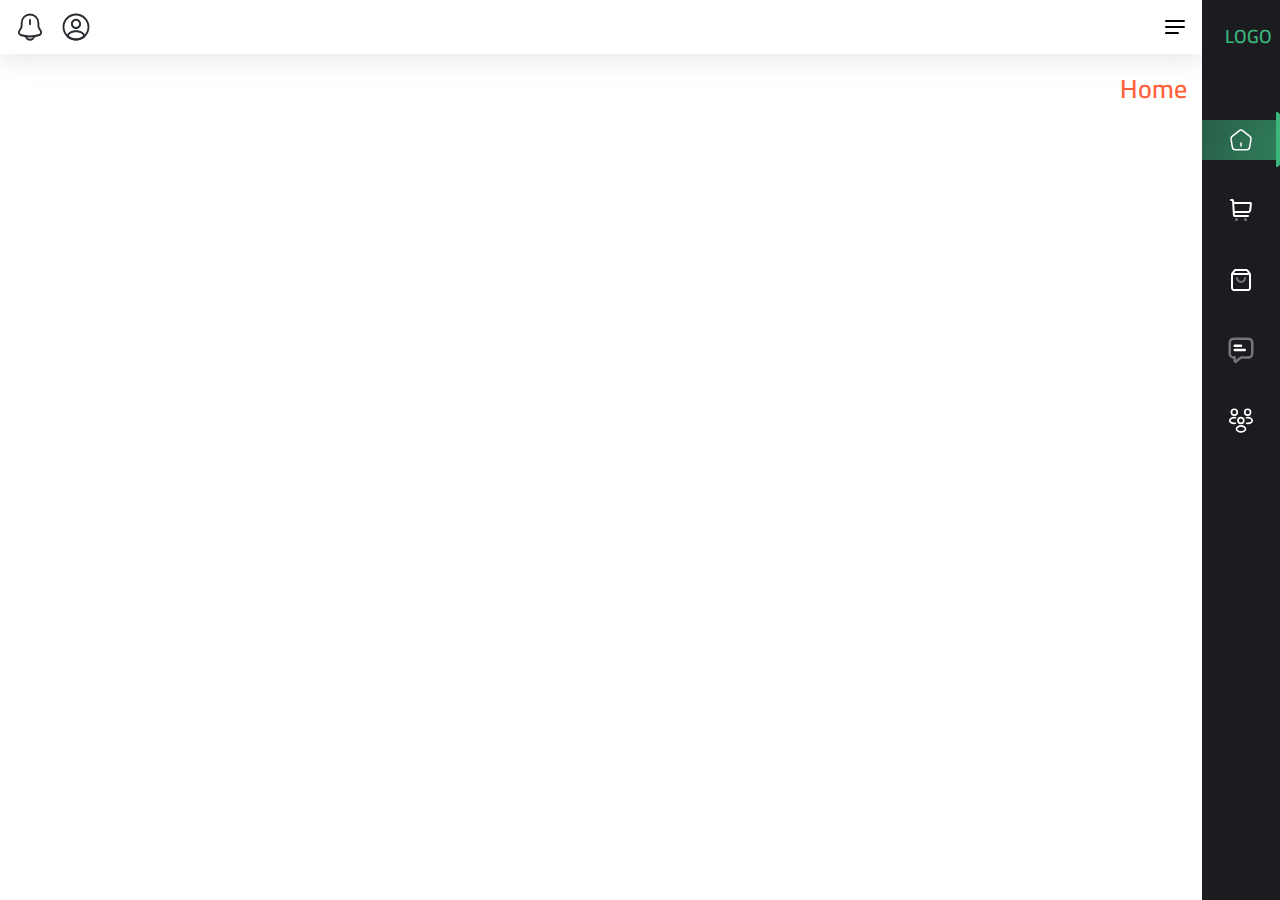
==== home.html @ 734f5bb8 "login" ====
<!DOCTYPE html>
<html lang="en">

<head>
  <meta charset="UTF-8" />
  <meta http-equiv="X-UA-Compatible" content="IE=edge" />
  <meta name="viewport" content="width=device-width, initial-scale=1.0" />
  <link rel="stylesheet" href="./assets/sass/main.css" />
  <link rel="stylesheet" href="./src/output.css" />
  <link rel="stylesheet" href="./assets/css/bootstrap.rtl.min.css" />
  <link rel="stylesheet" href="./assets/css/datatable.css" />
  <link rel="stylesheet" href="./assets/css/all.min.css" />
  <title>Seller Dashboard</title>
  <link rel="icon" href="./assets/images/logo-1.png" type="image/x-icon" />
</head>

<body>
  <div  class="sidebar close">
    <div class="header_sidebar">
      <div class="logo-details">
        <!-- <img src="./assets/images/logo-1.png" alt="logo" width="100" height="100"> -->
         <h1 class="text-primary-color font-semibold text-[19px] ps-2"> LOGO </h1>
      </div>
      <button class="close_sidebar"> <img src="./assets/images/close.svg" alt="close"> </button>
    </div>

    <ul class="nav-links">
      <li class="active">
        <a href="./home.html">
          <svg width="24" height="24" viewBox="0 0 24 24" fill="none" xmlns="http://www.w3.org/2000/svg">
            <path d="M12 18V15" stroke="#fff" stroke-width="1.5" stroke-linecap="round" stroke-linejoin="round"/>
            <path d="M10.07 2.81997L3.14002 8.36997C2.36002 8.98997 1.86002 10.3 2.03002 11.28L3.36002 19.24C3.60002 20.66 4.96002 21.81 6.40002 21.81H17.6C19.03 21.81 20.4 20.65 20.64 19.24L21.97 11.28C22.13 10.3 21.63 8.98997 20.86 8.36997L13.93 2.82997C12.86 1.96997 11.13 1.96997 10.07 2.81997Z" stroke="#fff" stroke-width="1.5" stroke-linecap="round" stroke-linejoin="round"/>
          </svg>            
          <span class="link_name">الرئيسية</span>
        </a>
        <div class="sub-menu blank">
          <span><a class="link_name" href="./home.html">الرئيسية</a></span>
        </div>
      </li>

      <li>
        <a href="./orders/orders.html">
          <svg width="24" height="24" viewBox="0 0 24 24" fill="none" xmlns="http://www.w3.org/2000/svg">
            <path opacity="0.4" d="M7.5 21.5H7.51M16.5 21.5H16.51M8 21.5C8 21.7761 7.77614 22 7.5 22C7.22386 22 7 21.7761 7 21.5C7 21.2239 7.22386 21 7.5 21C7.77614 21 8 21.2239 8 21.5ZM17 21.5C17 21.7761 16.7761 22 16.5 22C16.2239 22 16 21.7761 16 21.5C16 21.2239 16.2239 21 16.5 21C16.7761 21 17 21.2239 17 21.5Z" stroke="#fff" stroke-width="2" stroke-linecap="round" stroke-linejoin="round"/>
            <path d="M5.00014 14H18.1359C19.1487 14 19.6551 14 20.0582 13.8112C20.4134 13.6448 20.7118 13.3777 20.9163 13.0432C21.1485 12.6633 21.2044 12.16 21.3163 11.1534L21.9013 5.88835C21.9355 5.58088 21.9525 5.42715 21.9031 5.30816C21.8597 5.20366 21.7821 5.11697 21.683 5.06228C21.5702 5 21.4155 5 21.1062 5H4.50014M2 2H3.24844C3.51306 2 3.64537 2 3.74889 2.05032C3.84002 2.09463 3.91554 2.16557 3.96544 2.25376C4.02212 2.35394 4.03037 2.48599 4.04688 2.7501L4.95312 17.2499C4.96963 17.514 4.97788 17.6461 5.03456 17.7462C5.08446 17.8344 5.15998 17.9054 5.25111 17.9497C5.35463 18 5.48694 18 5.75156 18H19" stroke="#fff" stroke-width="2" stroke-linecap="round" stroke-linejoin="round"/>
          </svg>
          <span class="link_name">الطلبات</span>
        </a>
        <div class="sub-menu blank">
          <span><a class="link_name" href="./orders/orders.html">الطلبات</a></span>
        </div>
      </li>
      <li>
        <a href="./products/products.html">
          <svg width="24" height="24" viewBox="0 0 24 24" fill="none" xmlns="http://www.w3.org/2000/svg">
            <path opacity="0.4" d="M16 10C16 11.0609 15.5786 12.0783 14.8284 12.8284C14.0783 13.5786 13.0609 14 12 14C10.9391 14 9.92172 13.5786 9.17157 12.8284C8.42143 12.0783 8 11.0609 8 10" stroke="#fff" stroke-width="2" stroke-linecap="round" stroke-linejoin="round"/>
            <path d="M5.52 2.64L3.96 4.72C3.65102 5.13198 3.49652 5.33797 3.50011 5.51039C3.50323 5.66044 3.57358 5.80115 3.69175 5.89368C3.82754 6 4.08503 6 4.6 6H19.4C19.915 6 20.1725 6 20.3083 5.89368C20.4264 5.80115 20.4968 5.66044 20.4999 5.51039C20.5035 5.33797 20.349 5.13198 20.04 4.72L18.48 2.64M5.52 2.64C5.696 2.40533 5.784 2.288 5.89552 2.20338C5.9943 2.12842 6.10616 2.0725 6.22539 2.03845C6.36 2 6.50667 2 6.8 2H17.2C17.4933 2 17.64 2 17.7746 2.03845C17.8938 2.0725 18.0057 2.12842 18.1045 2.20338C18.216 2.288 18.304 2.40533 18.48 2.64M5.52 2.64L3.64 5.14666C3.40254 5.46328 3.28381 5.62159 3.1995 5.79592C3.12469 5.95062 3.07012 6.11431 3.03715 6.28296C3 6.47301 3 6.6709 3 7.06666L3 18.8C3 19.9201 3 20.4802 3.21799 20.908C3.40973 21.2843 3.71569 21.5903 4.09202 21.782C4.51984 22 5.07989 22 6.2 22L17.8 22C18.9201 22 19.4802 22 19.908 21.782C20.2843 21.5903 20.5903 21.2843 20.782 20.908C21 20.4802 21 19.9201 21 18.8V7.06667C21 6.6709 21 6.47301 20.9628 6.28296C20.9299 6.11431 20.8753 5.95062 20.8005 5.79592C20.7162 5.62159 20.5975 5.46328 20.36 5.14667L18.48 2.64" stroke="#fff" stroke-width="2" stroke-linecap="round" stroke-linejoin="round"/>
          </svg>
          <span class="link_name">المنتجات</span>
        </a>
        <div class="sub-menu blank">
          <span><a class="link_name" href="./products/products.html">المنتجات</a></span>
        </div>
      </li>
      <li>
        <a href="./reviews/reviews.html">
          <svg width="30" height="30" viewBox="0 0 24 24" fill="none" xmlns="http://www.w3.org/2000/svg">
            <path opacity="0.4" d="M3 7.8C3 6.11984 3 5.27976 3.32698 4.63803C3.6146 4.07354 4.07354 3.6146 4.63803 3.32698C5.27976 3 6.11984 3 7.8 3H16.2C17.8802 3 18.7202 3 19.362 3.32698C19.9265 3.6146 20.3854 4.07354 20.673 4.63803C21 5.27976 21 6.11984 21 7.8V13.2C21 14.8802 21 15.7202 20.673 16.362C20.3854 16.9265 19.9265 17.3854 19.362 17.673C18.7202 18 17.8802 18 16.2 18H13.6837C13.0597 18 12.7477 18 12.4492 18.0613C12.1844 18.1156 11.9282 18.2055 11.6875 18.3285C11.4162 18.4671 11.1725 18.662 10.6852 19.0518L8.29976 20.9602C7.88367 21.2931 7.67563 21.4595 7.50054 21.4597C7.34827 21.4599 7.20422 21.3906 7.10923 21.2716C7 21.1348 7 20.8684 7 20.3355V18C6.07003 18 5.60504 18 5.22354 17.8978C4.18827 17.6204 3.37962 16.8117 3.10222 15.7765C3 15.395 3 14.93 3 14V7.8Z" stroke="#fff" stroke-width="2" stroke-linecap="round" stroke-linejoin="round"/>
            <path d="M7 8.5H12M7 12H15" stroke="#fff" stroke-width="2" stroke-linecap="round" stroke-linejoin="round"/>
          </svg>
          <span class="link_name">التعليقات</span>
        </a>
        <div class="sub-menu blank">
          <span><a class="link_name" href="./reviews/reviews.html">التعليقات</a></span>
        </div>
      </li>
      <li>
        <a href="./profile/profile.html">
          <svg width="27" height="27" viewBox="0 0 24 24" fill="none" xmlns="http://www.w3.org/2000/svg">
            <path d="M18.0001 7.16C17.9401 7.15 17.8701 7.15 17.8101 7.16C16.4301 7.11 15.3301 5.98 15.3301 4.58C15.3301 3.15 16.4801 2 17.9101 2C19.3401 2 20.4901 3.16 20.4901 4.58C20.4801 5.98 19.3801 7.11 18.0001 7.16Z" stroke="#fff" stroke-width="1.5" stroke-linecap="round" stroke-linejoin="round"/>
            <path d="M16.9704 14.44C18.3404 14.67 19.8504 14.43 20.9104 13.72C22.3204 12.78 22.3204 11.24 20.9104 10.3C19.8404 9.59004 18.3104 9.35003 16.9404 9.59003" stroke="#fff" stroke-width="1.5" stroke-linecap="round" stroke-linejoin="round"/>
            <path d="M5.97047 7.16C6.03047 7.15 6.10047 7.15 6.16047 7.16C7.54047 7.11 8.64047 5.98 8.64047 4.58C8.64047 3.15 7.49047 2 6.06047 2C4.63047 2 3.48047 3.16 3.48047 4.58C3.49047 5.98 4.59047 7.11 5.97047 7.16Z" stroke="#fff" stroke-width="1.5" stroke-linecap="round" stroke-linejoin="round"/>
            <path d="M7.00043 14.44C5.63043 14.67 4.12043 14.43 3.06043 13.72C1.65043 12.78 1.65043 11.24 3.06043 10.3C4.13043 9.59004 5.66043 9.35003 7.03043 9.59003" stroke="#fff" stroke-width="1.5" stroke-linecap="round" stroke-linejoin="round"/>
            <path d="M12.0001 14.63C11.9401 14.62 11.8701 14.62 11.8101 14.63C10.4301 14.58 9.33008 13.45 9.33008 12.05C9.33008 10.62 10.4801 9.46997 11.9101 9.46997C13.3401 9.46997 14.4901 10.63 14.4901 12.05C14.4801 13.45 13.3801 14.59 12.0001 14.63Z" stroke="#fff" stroke-width="1.5" stroke-linecap="round" stroke-linejoin="round"/>
            <path d="M9.08973 17.78C7.67973 18.72 7.67973 20.26 9.08973 21.2C10.6897 22.27 13.3097 22.27 14.9097 21.2C16.3197 20.26 16.3197 18.72 14.9097 17.78C13.3197 16.72 10.6897 16.72 9.08973 17.78Z" stroke="#fff" stroke-width="1.5" stroke-linecap="round" stroke-linejoin="round"/>
          </svg>             
          <span class="link_name">الحساب الشخصي</span>
        </a>
        <div class="sub-menu blank">
          <span><a class="link_name" href="./profile/profile.html">الحساب الشخصي</a></span>
        </div>
      </li>
    </ul>
  </div>

  <section class="home-section">
    <div class="sidebar_header flex justify-between items-center flex-row w-100">
      <div>
        <img src="./assets/images/menu-03.svg" class="fi fi-br-refresh bx-menu menu_icon" alt="menu">
      </div>
      <div class="logo md:hidden block">
        <a href="./home.html">
          <img src="./assets/images/logo-1.png" alt="logo" width="70" height="70">
        </a>
      </div>
      <div class="flex justify-start items-center flex-row gap-3">
        <a href="./profile/profile.html">
          <img src="./assets/images/profile.svg" alt="profile" width="30" height="30">
        </a>
        <a href="./notifications/notifications.html">
          <img src="./assets/images/notification.svg" alt="notification" width="30" height="30">
        </a>
      </div>
    </div>
    <div class="home-content">
      <span class="text"> Home </span>
    </div>
  </section>


  <script src="./assets/js/jquery.js"></script>
  <script src="./assets/js/bootstrap.min.js"></script>
  <script src="./assets/js/datatable.js"></script>
  <script src="./assets/js/all.min.js"></script>
  <script src="./assets/js/main.js"></script>
</body>

</html>
---- assets/sass/main.css ----
@import url("https://fonts.googleapis.com/css2?family=Cairo:wght@200;300;400;500;700&display=swap");
@tailwind base;
@tailwind components;
@tailwind utilities;
* {
  padding: 0;
  margin: 0;
  box-sizing: border-box;
  scroll-behavior: smooth;
  font-family: "cairo", sans-serif;
}

body {
  direction: rtl;
  background-color: #fff !important;
  overflow-x: hidden !important;
  margin: 0 !important;
  padding: 0 !important;
  overflow-y: scroll !important;
}

::-webkit-scrollbar-thumb {
  background-color: #DEF9EC;
  border-radius: 0px;
  height: 4px;
}

::-webkit-scrollbar {
  width: 4px;
  height: 4px;
  background-color: transparent;
}

html,
body,
span,
applet,
object,
iframe,
h1,
h2,
h3,
h4,
h5,
h6,
p,
blockquote,
pre,
a,
abbr,
acronym,
address,
big,
cite,
code,
del,
dfn,
em,
img,
ins,
kbd,
q,
s,
samp,
small,
strike,
strong,
sub,
sup,
tt,
var,
b,
u,
i,
center,
dl,
dt,
dd,
ol,
ul,
li,
fieldset,
form,
label,
legend,
table,
caption,
tbody,
tfoot,
thead,
tr,
th,
td,
article,
aside,
canvas,
details,
embed,
figure,
figcaption,
footer,
header,
hgroup,
menu,
nav,
output,
ruby,
section,
summary,
time,
mark,
audio,
video {
  border: 0;
  font-size: 100%;
  font: inherit;
  scroll-behavior: auto !important;
  text-transform: capitalize;
  font-family: "cairo", sans-serif;
}

* {
  text-transform: capitalize;
}

thead {
  font-weight: 600;
}

article,
aside,
details,
figcaption,
figure,
footer,
header,
hgroup,
menu,
nav,
section {
  display: block;
}

ol,
ul {
  list-style: none;
}

blockquote,
q {
  quotes: none;
}

blockquote:before,
blockquote:after,
q:before,
q:after {
  content: "";
  content: none;
}

table {
  border-collapse: collapse;
  border-spacing: 0;
}

img {
  max-width: 100%;
}

button {
  background-color: transparent;
  border: 0;
  padding: 0;
}

a {
  text-decoration: none !important;
}

*:focus,
select:focus,
.custom-select:focus,
button:focus,
textarea:focus,
textarea.form-control:focus,
input.form-control:focus,
input[type=text]:focus,
input[type=password]:focus,
input[type=email]:focus,
input[type=number]:focus,
[type=text].form-control:focus,
[type=password].form-control:focus,
[type=email].form-control:focus,
[type=tel].form-control:focus,
[contenteditable].form-control:focus {
  outline: none !important;
  box-shadow: none;
}

.form-switch .form-check-input {
  background-repeat: no-repeat !important;
}

input:focus::-moz-placeholder {
  opacity: 0;
  -moz-transition: 0.4s;
  transition: 0.4s;
}

input[type=checkbox]:checked {
  background-color: #DEF9EC;
  color: #DEF9EC;
  border-color: #DEF9EC;
}

p {
  margin: 0 !important;
}

body {
  overflow: hidden;
  direction: rtl;
}

.store__banner {
  flex-wrap: nowrap;
}
@media (max-width: 767px) {
  .store__banner {
    flex-wrap: wrap;
  }
}

.file__zone {
  gap: 5px;
  position: relative;
  border: 1px solid #d0d5dd !important;
  border-radius: 8px !important;
  padding: 16px;
  background-color: #f7f9fb;
}
.file__zone input {
  width: 100%;
  height: 100% !important;
  position: absolute;
  top: 0;
  right: 0;
  opacity: 0;
}
.file__zone span {
  color: #475467;
  font-size: 14px;
  font-weight: 400;
}
.file__zone span span {
  color: #52911b;
  font-weight: 700;
}
.file__zone p {
  color: #475467;
  font-size: 12px;
  font-weight: 400;
}

table tr td {
  padding: 15px !important;
}

.order-details {
  flex-wrap: nowrap;
}
@media (max-width: 767px) {
  .order-details {
    flex-wrap: wrap;
  }
}

.auth__layout .auth__form input::-moz-placeholder {
  font-size: 14px;
}

.auth__layout .auth__form input::placeholder {
  font-size: 14px;
}

.sidebar {
  position: fixed;
  top: 0;
  right: 0;
  height: 100%;
  width: 260px;
  background: #1b1c1f;
  z-index: 100;
  transition: all 0.5s ease;
}

.sidebar.close {
  width: 78px;
}

.sidebar .logo-details {
  height: 60px;
  width: 100%;
  display: flex;
  align-items: center;
}

.sidebar .logo-details img {
  display: block;
}

.sidebar.close .logo-details img {
  display: none;
}

.sidebar .logo-details svg {
  font-size: 30px;
  color: #5a5a62;
  height: 50px;
  min-width: 78px;
  text-align: center;
  line-height: 60px;
}

.sidebar .logo-details .logo_name {
  font-size: 22px;
  color: #fff;
  font-weight: 600;
  transition: 0.3s ease;
  transition-delay: 0.1s;
}

.sidebar.close .logo-details .logo_name {
  transition-delay: 0s;
  opacity: 0;
  pointer-events: none;
}

.sidebar .nav-links {
  height: 100%;
  padding: 40px 0 150px 0;
  overflow: auto;
  display: flex;
  justify-content: flex-start;
  align-items: flex-start;
  flex-direction: column;
  gap: 30px;
}

.sidebar.close .nav-links {
  overflow: visible;
}

.sidebar .nav-links::-webkit-scrollbar {
  display: none;
}

.sidebar .nav-links li {
  position: relative;
  /* margin: 20px 0px 20px 0; */
  list-style: none;
  transition: all 0.4s ease;
  padding: 5px 0;
  width: 100%;
}

.sidebar .nav-links li:hover {
  background: #ff6039;
}

.sidebar .nav-links li::before {
  content: "";
  position: absolute;
  right: 0;
  width: 4px;
  height: 55px;
  background-color: #fff;
  border-radius: 0 20px 20px 0;
  opacity: 0;
  transition: all 0.4s ease;
  top: -8px;
}

.sidebar .nav-links li:hover::before {
  opacity: 1;
}

.sidebar .nav-links li .iocn-link {
  display: flex;
  align-items: center;
  justify-content: space-between;
}

.sidebar.close .nav-links li .iocn-link {
  display: block;
}

.sidebar .nav-links li svg {
  /* height: 55px; */
  min-width: 78px;
  text-align: center;
  line-height: 60px;
  color: #5a5a62;
  font-size: 20px;
  cursor: pointer;
  transition: all 0.4s ease;
}

.sidebar .nav-links li.showMenu i.arrow {
  transform: rotate(-180deg);
}

.sidebar.close .nav-links i.arrow {
  display: none;
}

.sidebar .nav-links li a {
  display: flex;
  align-items: center;
  text-decoration: none;
  height: 30px;
  line-height: 23px;
}

.sidebar .nav-links li a .link_name {
  font-size: 16px;
  font-weight: 400;
  color: #fff;
  transition: all 0.4s ease;
}

.sidebar.close .nav-links li a .link_name {
  opacity: 0;
  pointer-events: none;
}

.sidebar .nav-links li .sub-menu {
  padding: 6px 80px 14px 6px;
  background: #1b1c1f;
  display: none;
}

.sidebar .nav-links li.showMenu .sub-menu {
  display: block;
}

.sidebar .nav-links li .sub-menu a {
  color: #fff;
  font-size: 15px;
  padding: 5px 0;
  white-space: nowrap;
  opacity: 0.6;
  transition: all 0.3s ease;
}

.sidebar .nav-links li .sub-menu a:hover {
  opacity: 1;
}

.sidebar.close .nav-links li .sub-menu {
  position: absolute;
  right: 4.9rem;
  top: -10px;
  margin-top: 0;
  padding: 10px 20px;
  border-radius: 0 6px 6px 0;
  opacity: 0;
  display: block;
  pointer-events: none;
  transition: 0.3s;
}

.sidebar.close .nav-links li:hover .sub-menu {
  top: 0;
  opacity: 1;
  pointer-events: auto;
  transition: all 0.4s ease;
}

.sidebar .nav-links li .sub-menu .link_name {
  display: none;
}

.sidebar.close .nav-links li .sub-menu .link_name {
  font-size: 17px;
  opacity: 1;
  display: block;
}

.sidebar .nav-links li .sub-menu.blank {
  opacity: 1;
  pointer-events: auto;
  padding: 3px 20px 6px 16px;
  opacity: 0;
  pointer-events: none;
}

.sidebar .nav-links li:hover .sub-menu.blank {
  top: 50%;
  transform: translateY(-50%);
}

.sidebar .profile-details {
  position: fixed;
  bottom: 0;
  width: 260px;
  display: flex;
  align-items: center;
  justify-content: space-between;
  background: #1b1c1f;
  padding: 12px 13px;
  transition: all 0.5s ease;
}

.sidebar.close .profile-details {
  background: none;
}

.sidebar.close .profile-details {
  width: 78px;
}

.sidebar .profile-details .profile-content {
  display: flex;
  align-items: center;
}

.sidebar .profile-details img {
  height: 52px;
  width: 52px;
  -o-object-fit: cover;
     object-fit: cover;
  border-radius: 50px;
  /*margin: 0 14px 0 12px;*/
  transition: all 0.5s ease;
}

.sidebar.close .profile-details img {
  padding: 4px;
}

.sidebar .profile-details .profile_name,
.sidebar .profile-details .job {
  color: #fff;
  font-size: 18px;
  font-weight: 500;
  white-space: nowrap;
}

.sidebar.close .profile-details i,
.sidebar.close .profile-details .profile_name,
.sidebar.close .profile-details .job {
  display: none;
}

.sidebar .profile-details .job {
  font-size: 12px;
}

.sidebar .profile-details svg {
  color: #5a5a62;
  font-size: 20px;
}

.sidebar .profile-details:hover svg {
  color: #fff;
}

.home-section {
  position: relative;
  background: #fff;
  height: 100vh;
  right: 260px;
  width: calc(100% - 260px);
  transition: all 0.5s ease;
  /* padding: 12px; */
}

.sidebar.close ~ .home-section {
  right: 78px;
  width: calc(100% - 78px);
}

.home-content {
  display: flex;
  align-items: center;
  flex-wrap: wrap;
  padding: 15px;
}

.home-section .home-content .bx-menu {
  color: #5a5a62;
  transform-origin: center;
}

.home-section .home-content .text {
  color: #ff6039;
  font-size: 35px;
}

.home-section .home-content .bx-menu {
  cursor: pointer;
  margin-right: 10px;
}

.home-section .home-content .text {
  font-size: 26px;
  font-weight: 600;
}

.sidebar .nav-links li:hover svg {
  color: #fff;
}

/*** icon ***/
.sidebar .nav-links li:hover svg {
  color: #0a65fe;
}

/****   text  *****/
.sidebar .nav-links li:hover a .link_name {
  color: #fff;
}

/***  line ***/
.sidebar .nav-links li:before {
  background: #3BB77E;
}

/*** bg ***/
.sidebar .nav-links li:hover {
  background: linear-gradient(288deg, rgba(59, 183, 125, 0.6196078431) 4%, rgba(59, 183, 125, 0.431372549));
}

@media screen and (max-width: 400px) {
  .sidebar {
    width: 240px;
  }
  .sidebar.close {
    width: 78px;
  }
  .sidebar .profile-details {
    width: 240px;
  }
  .sidebar.close .profile-details {
    background: none;
  }
  .sidebar.close .profile-details {
    width: 78px;
  }
  .home-section {
    right: 240px;
    width: calc(100% - 240px);
  }
  .sidebar.close ~ .home-section {
    right: 78px;
    width: calc(100% - 78px);
  }
}
@media (max-width: 991px) {
  .sidebar {
    display: none !important;
  }
  .sidebar.open {
    display: block !important;
    width: 100%;
  }
  .home-section {
    width: 100% !important;
    right: 0 !important;
  }
}
.sidebar_header {
  width: 100%;
  padding: 12px 15px;
  box-shadow: rgba(149, 157, 165, 0.2) 0px 8px 24px;
}

.header_sidebar {
  display: flex;
  justify-content: space-between;
  align-items: center;
  flex-direction: row;
  width: 100%;
  padding: 10px 0 !important;
}

.close_sidebar {
  display: none;
}

@media (max-width: 991px) {
  .close_sidebar {
    display: block;
  }
}
.sidebar .nav-links li.active {
  background: linear-gradient(288deg, rgba(59, 183, 125, 0.6196078431) 4%, rgba(59, 183, 125, 0.431372549));
}

.sidebar .nav-links li.active::before {
  opacity: 1;
}/*# sourceMappingURL=main.css.map */
---- src/output.css ----
/*
! tailwindcss v3.4.1 | MIT License | https://tailwindcss.com
*/

/*
1. Prevent padding and border from affecting element width. (https://github.com/mozdevs/cssremedy/issues/4)
2. Allow adding a border to an element by just adding a border-width. (https://github.com/tailwindcss/tailwindcss/pull/116)
*/

*,
::before,
::after {
  box-sizing: border-box;
  /* 1 */
  border-width: 0;
  /* 2 */
  border-style: solid;
  /* 2 */
  border-color: #e5e7eb;
  /* 2 */
}

::before,
::after {
  --tw-content: '';
}

/*
1. Use a consistent sensible line-height in all browsers.
2. Prevent adjustments of font size after orientation changes in iOS.
3. Use a more readable tab size.
4. Use the user's configured `sans` font-family by default.
5. Use the user's configured `sans` font-feature-settings by default.
6. Use the user's configured `sans` font-variation-settings by default.
7. Disable tap highlights on iOS
*/

html,
:host {
  line-height: 1.5;
  /* 1 */
  -webkit-text-size-adjust: 100%;
  /* 2 */
  -moz-tab-size: 4;
  /* 3 */
  -o-tab-size: 4;
     tab-size: 4;
  /* 3 */
  font-family: ui-sans-serif, system-ui, sans-serif, "Apple Color Emoji", "Segoe UI Emoji", "Segoe UI Symbol", "Noto Color Emoji";
  /* 4 */
  font-feature-settings: normal;
  /* 5 */
  font-variation-settings: normal;
  /* 6 */
  -webkit-tap-highlight-color: transparent;
  /* 7 */
}

/*
1. Remove the margin in all browsers.
2. Inherit line-height from `html` so users can set them as a class directly on the `html` element.
*/

body {
  margin: 0;
  /* 1 */
  line-height: inherit;
  /* 2 */
}

/*
1. Add the correct height in Firefox.
2. Correct the inheritance of border color in Firefox. (https://bugzilla.mozilla.org/show_bug.cgi?id=190655)
3. Ensure horizontal rules are visible by default.
*/

hr {
  height: 0;
  /* 1 */
  color: inherit;
  /* 2 */
  border-top-width: 1px;
  /* 3 */
}

/*
Add the correct text decoration in Chrome, Edge, and Safari.
*/

abbr:where([title]) {
  -webkit-text-decoration: underline dotted;
          text-decoration: underline dotted;
}

/*
Remove the default font size and weight for headings.
*/

h1,
h2,
h3,
h4,
h5,
h6 {
  font-size: inherit;
  font-weight: inherit;
}

/*
Reset links to optimize for opt-in styling instead of opt-out.
*/

a {
  color: inherit;
  text-decoration: inherit;
}

/*
Add the correct font weight in Edge and Safari.
*/

b,
strong {
  font-weight: bolder;
}

/*
1. Use the user's configured `mono` font-family by default.
2. Use the user's configured `mono` font-feature-settings by default.
3. Use the user's configured `mono` font-variation-settings by default.
4. Correct the odd `em` font sizing in all browsers.
*/

code,
kbd,
samp,
pre {
  font-family: ui-monospace, SFMono-Regular, Menlo, Monaco, Consolas, "Liberation Mono", "Courier New", monospace;
  /* 1 */
  font-feature-settings: normal;
  /* 2 */
  font-variation-settings: normal;
  /* 3 */
  font-size: 1em;
  /* 4 */
}

/*
Add the correct font size in all browsers.
*/

small {
  font-size: 80%;
}

/*
Prevent `sub` and `sup` elements from affecting the line height in all browsers.
*/

sub,
sup {
  font-size: 75%;
  line-height: 0;
  position: relative;
  vertical-align: baseline;
}

sub {
  bottom: -0.25em;
}

sup {
  top: -0.5em;
}

/*
1. Remove text indentation from table contents in Chrome and Safari. (https://bugs.chromium.org/p/chromium/issues/detail?id=999088, https://bugs.webkit.org/show_bug.cgi?id=201297)
2. Correct table border color inheritance in all Chrome and Safari. (https://bugs.chromium.org/p/chromium/issues/detail?id=935729, https://bugs.webkit.org/show_bug.cgi?id=195016)
3. Remove gaps between table borders by default.
*/

table {
  text-indent: 0;
  /* 1 */
  border-color: inherit;
  /* 2 */
  border-collapse: collapse;
  /* 3 */
}

/*
1. Change the font styles in all browsers.
2. Remove the margin in Firefox and Safari.
3. Remove default padding in all browsers.
*/

button,
input,
optgroup,
select,
textarea {
  font-family: inherit;
  /* 1 */
  font-feature-settings: inherit;
  /* 1 */
  font-variation-settings: inherit;
  /* 1 */
  font-size: 100%;
  /* 1 */
  font-weight: inherit;
  /* 1 */
  line-height: inherit;
  /* 1 */
  color: inherit;
  /* 1 */
  margin: 0;
  /* 2 */
  padding: 0;
  /* 3 */
}

/*
Remove the inheritance of text transform in Edge and Firefox.
*/

button,
select {
  text-transform: none;
}

/*
1. Correct the inability to style clickable types in iOS and Safari.
2. Remove default button styles.
*/

button,
[type='button'],
[type='reset'],
[type='submit'] {
  -webkit-appearance: button;
  /* 1 */
  background-color: transparent;
  /* 2 */
  background-image: none;
  /* 2 */
}

/*
Use the modern Firefox focus style for all focusable elements.
*/

:-moz-focusring {
  outline: auto;
}

/*
Remove the additional `:invalid` styles in Firefox. (https://github.com/mozilla/gecko-dev/blob/2f9eacd9d3d995c937b4251a5557d95d494c9be1/layout/style/res/forms.css#L728-L737)
*/

:-moz-ui-invalid {
  box-shadow: none;
}

/*
Add the correct vertical alignment in Chrome and Firefox.
*/

progress {
  vertical-align: baseline;
}

/*
Correct the cursor style of increment and decrement buttons in Safari.
*/

::-webkit-inner-spin-button,
::-webkit-outer-spin-button {
  height: auto;
}

/*
1. Correct the odd appearance in Chrome and Safari.
2. Correct the outline style in Safari.
*/

[type='search'] {
  -webkit-appearance: textfield;
  /* 1 */
  outline-offset: -2px;
  /* 2 */
}

/*
Remove the inner padding in Chrome and Safari on macOS.
*/

::-webkit-search-decoration {
  -webkit-appearance: none;
}

/*
1. Correct the inability to style clickable types in iOS and Safari.
2. Change font properties to `inherit` in Safari.
*/

::-webkit-file-upload-button {
  -webkit-appearance: button;
  /* 1 */
  font: inherit;
  /* 2 */
}

/*
Add the correct display in Chrome and Safari.
*/

summary {
  display: list-item;
}

/*
Removes the default spacing and border for appropriate elements.
*/

blockquote,
dl,
dd,
h1,
h2,
h3,
h4,
h5,
h6,
hr,
figure,
p,
pre {
  margin: 0;
}

fieldset {
  margin: 0;
  padding: 0;
}

legend {
  padding: 0;
}

ol,
ul,
menu {
  list-style: none;
  margin: 0;
  padding: 0;
}

/*
Reset default styling for dialogs.
*/

dialog {
  padding: 0;
}

/*
Prevent resizing textareas horizontally by default.
*/

textarea {
  resize: vertical;
}

/*
1. Reset the default placeholder opacity in Firefox. (https://github.com/tailwindlabs/tailwindcss/issues/3300)
2. Set the default placeholder color to the user's configured gray 400 color.
*/

input::-moz-placeholder, textarea::-moz-placeholder {
  opacity: 1;
  /* 1 */
  color: #9ca3af;
  /* 2 */
}

input::placeholder,
textarea::placeholder {
  opacity: 1;
  /* 1 */
  color: #9ca3af;
  /* 2 */
}

/*
Set the default cursor for buttons.
*/

button,
[role="button"] {
  cursor: pointer;
}

/*
Make sure disabled buttons don't get the pointer cursor.
*/

:disabled {
  cursor: default;
}

/*
1. Make replaced elements `display: block` by default. (https://github.com/mozdevs/cssremedy/issues/14)
2. Add `vertical-align: middle` to align replaced elements more sensibly by default. (https://github.com/jensimmons/cssremedy/issues/14#issuecomment-634934210)
   This can trigger a poorly considered lint error in some tools but is included by design.
*/

img,
svg,
video,
canvas,
audio,
iframe,
embed,
object {
  display: block;
  /* 1 */
  vertical-align: middle;
  /* 2 */
}

/*
Constrain images and videos to the parent width and preserve their intrinsic aspect ratio. (https://github.com/mozdevs/cssremedy/issues/14)
*/

img,
video {
  max-width: 100%;
  height: auto;
}

/* Make elements with the HTML hidden attribute stay hidden by default */

[hidden] {
  display: none;
}

*, ::before, ::after {
  --tw-border-spacing-x: 0;
  --tw-border-spacing-y: 0;
  --tw-translate-x: 0;
  --tw-translate-y: 0;
  --tw-rotate: 0;
  --tw-skew-x: 0;
  --tw-skew-y: 0;
  --tw-scale-x: 1;
  --tw-scale-y: 1;
  --tw-pan-x:  ;
  --tw-pan-y:  ;
  --tw-pinch-zoom:  ;
  --tw-scroll-snap-strictness: proximity;
  --tw-gradient-from-position:  ;
  --tw-gradient-via-position:  ;
  --tw-gradient-to-position:  ;
  --tw-ordinal:  ;
  --tw-slashed-zero:  ;
  --tw-numeric-figure:  ;
  --tw-numeric-spacing:  ;
  --tw-numeric-fraction:  ;
  --tw-ring-inset:  ;
  --tw-ring-offset-width: 0px;
  --tw-ring-offset-color: #fff;
  --tw-ring-color: rgb(59 130 246 / 0.5);
  --tw-ring-offset-shadow: 0 0 #0000;
  --tw-ring-shadow: 0 0 #0000;
  --tw-shadow: 0 0 #0000;
  --tw-shadow-colored: 0 0 #0000;
  --tw-blur:  ;
  --tw-brightness:  ;
  --tw-contrast:  ;
  --tw-grayscale:  ;
  --tw-hue-rotate:  ;
  --tw-invert:  ;
  --tw-saturate:  ;
  --tw-sepia:  ;
  --tw-drop-shadow:  ;
  --tw-backdrop-blur:  ;
  --tw-backdrop-brightness:  ;
  --tw-backdrop-contrast:  ;
  --tw-backdrop-grayscale:  ;
  --tw-backdrop-hue-rotate:  ;
  --tw-backdrop-invert:  ;
  --tw-backdrop-opacity:  ;
  --tw-backdrop-saturate:  ;
  --tw-backdrop-sepia:  ;
}

::backdrop {
  --tw-border-spacing-x: 0;
  --tw-border-spacing-y: 0;
  --tw-translate-x: 0;
  --tw-translate-y: 0;
  --tw-rotate: 0;
  --tw-skew-x: 0;
  --tw-skew-y: 0;
  --tw-scale-x: 1;
  --tw-scale-y: 1;
  --tw-pan-x:  ;
  --tw-pan-y:  ;
  --tw-pinch-zoom:  ;
  --tw-scroll-snap-strictness: proximity;
  --tw-gradient-from-position:  ;
  --tw-gradient-via-position:  ;
  --tw-gradient-to-position:  ;
  --tw-ordinal:  ;
  --tw-slashed-zero:  ;
  --tw-numeric-figure:  ;
  --tw-numeric-spacing:  ;
  --tw-numeric-fraction:  ;
  --tw-ring-inset:  ;
  --tw-ring-offset-width: 0px;
  --tw-ring-offset-color: #fff;
  --tw-ring-color: rgb(59 130 246 / 0.5);
  --tw-ring-offset-shadow: 0 0 #0000;
  --tw-ring-shadow: 0 0 #0000;
  --tw-shadow: 0 0 #0000;
  --tw-shadow-colored: 0 0 #0000;
  --tw-blur:  ;
  --tw-brightness:  ;
  --tw-contrast:  ;
  --tw-grayscale:  ;
  --tw-hue-rotate:  ;
  --tw-invert:  ;
  --tw-saturate:  ;
  --tw-sepia:  ;
  --tw-drop-shadow:  ;
  --tw-backdrop-blur:  ;
  --tw-backdrop-brightness:  ;
  --tw-backdrop-contrast:  ;
  --tw-backdrop-grayscale:  ;
  --tw-backdrop-hue-rotate:  ;
  --tw-backdrop-invert:  ;
  --tw-backdrop-opacity:  ;
  --tw-backdrop-saturate:  ;
  --tw-backdrop-sepia:  ;
}

.container {
  width: 100%;
}

@media (min-width: 640px) {
  .container {
    max-width: 640px;
  }
}

@media (min-width: 768px) {
  .container {
    max-width: 768px;
  }
}

@media (min-width: 1024px) {
  .container {
    max-width: 1024px;
  }
}

@media (min-width: 1280px) {
  .container {
    max-width: 1280px;
  }
}

@media (min-width: 1536px) {
  .container {
    max-width: 1536px;
  }
}

.sr-only {
  position: absolute;
  width: 1px;
  height: 1px;
  padding: 0;
  margin: -1px;
  overflow: hidden;
  clip: rect(0, 0, 0, 0);
  white-space: nowrap;
  border-width: 0;
}

.not-sr-only {
  position: static;
  width: auto;
  height: auto;
  padding: 0;
  margin: 0;
  overflow: visible;
  clip: auto;
  white-space: normal;
}

.pointer-events-none {
  pointer-events: none;
}

.pointer-events-auto {
  pointer-events: auto;
}

.\!visible {
  visibility: visible !important;
}

.visible {
  visibility: visible;
}

.invisible {
  visibility: hidden;
}

.collapse {
  visibility: collapse;
}

.static {
  position: static;
}

.fixed {
  position: fixed;
}

.absolute {
  position: absolute;
}

.relative {
  position: relative;
}

.sticky {
  position: sticky;
}

.-inset-1 {
  inset: -0.25rem;
}

.end-1 {
  inset-inline-end: 0.25rem;
}

.isolate {
  isolation: isolate;
}

.isolation-auto {
  isolation: auto;
}

.float-start {
  float: inline-start;
}

.float-end {
  float: inline-end;
}

.float-right {
  float: right;
}

.float-left {
  float: left;
}

.float-none {
  float: none;
}

.clear-start {
  clear: inline-start;
}

.clear-end {
  clear: inline-end;
}

.clear-left {
  clear: left;
}

.clear-right {
  clear: right;
}

.clear-both {
  clear: both;
}

.clear-none {
  clear: none;
}

.my-3 {
  margin-top: 0.75rem;
  margin-bottom: 0.75rem;
}

.my-5 {
  margin-top: 1.25rem;
  margin-bottom: 1.25rem;
}

.mb-0 {
  margin-bottom: 0px;
}

.mb-2 {
  margin-bottom: 0.5rem;
}

.mb-3 {
  margin-bottom: 0.75rem;
}

.mb-4 {
  margin-bottom: 1rem;
}

.mb-\[35px\] {
  margin-bottom: 35px;
}

.mt-2 {
  margin-top: 0.5rem;
}

.mt-4 {
  margin-top: 1rem;
}

.mt-5 {
  margin-top: 1.25rem;
}

.mt-\[35px\] {
  margin-top: 35px;
}

.box-border {
  box-sizing: border-box;
}

.box-content {
  box-sizing: content-box;
}

.line-clamp-none {
  overflow: visible;
  display: block;
  -webkit-box-orient: horizontal;
  -webkit-line-clamp: none;
}

.block {
  display: block;
}

.inline-block {
  display: inline-block;
}

.inline {
  display: inline;
}

.flex {
  display: flex;
}

.inline-flex {
  display: inline-flex;
}

.table {
  display: table;
}

.inline-table {
  display: inline-table;
}

.table-caption {
  display: table-caption;
}

.table-cell {
  display: table-cell;
}

.table-column {
  display: table-column;
}

.table-column-group {
  display: table-column-group;
}

.table-footer-group {
  display: table-footer-group;
}

.table-header-group {
  display: table-header-group;
}

.table-row-group {
  display: table-row-group;
}

.table-row {
  display: table-row;
}

.flow-root {
  display: flow-root;
}

.grid {
  display: grid;
}

.inline-grid {
  display: inline-grid;
}

.contents {
  display: contents;
}

.list-item {
  display: list-item;
}

.hidden {
  display: none;
}

.\!h-\[110px\] {
  height: 110px !important;
}

.h-\[100\%\] {
  height: 100%;
}

.h-\[48px\] {
  height: 48px;
}

.h-auto {
  height: auto;
}

.h-full {
  height: 100%;
}

.h-\[100vh\] {
  height: 100vh;
}

.max-h-max {
  max-height: -moz-max-content;
  max-height: max-content;
}

.\!w-\[200px\] {
  width: 200px !important;
}

.w-\[100\%\] {
  width: 100%;
}

.w-\[100px\] {
  width: 100px;
}

.w-\[150px\] {
  width: 150px;
}

.w-\[250px\] {
  width: 250px;
}

.w-\[this-is\\\\\] {
  width: this-is\\;
}

.w-\[this-is\] {
  width: this-is;
}

.w-\[weird-and-invalid\] {
  width: weird-and-invalid;
}

.w-full {
  width: 100%;
}

.flex-shrink {
  flex-shrink: 1;
}

.shrink {
  flex-shrink: 1;
}

.flex-grow {
  flex-grow: 1;
}

.grow {
  flex-grow: 1;
}

.table-auto {
  table-layout: auto;
}

.table-fixed {
  table-layout: fixed;
}

.caption-top {
  caption-side: top;
}

.caption-bottom {
  caption-side: bottom;
}

.border-collapse {
  border-collapse: collapse;
}

.border-separate {
  border-collapse: separate;
}

.rotate-180 {
  --tw-rotate: 180deg;
  transform: translate(var(--tw-translate-x), var(--tw-translate-y)) rotate(var(--tw-rotate)) skewX(var(--tw-skew-x)) skewY(var(--tw-skew-y)) scaleX(var(--tw-scale-x)) scaleY(var(--tw-scale-y));
}

.rotate-90 {
  --tw-rotate: 90deg;
  transform: translate(var(--tw-translate-x), var(--tw-translate-y)) rotate(var(--tw-rotate)) skewX(var(--tw-skew-x)) skewY(var(--tw-skew-y)) scaleX(var(--tw-scale-x)) scaleY(var(--tw-scale-y));
}

.\!transform {
  transform: translate(var(--tw-translate-x), var(--tw-translate-y)) rotate(var(--tw-rotate)) skewX(var(--tw-skew-x)) skewY(var(--tw-skew-y)) scaleX(var(--tw-scale-x)) scaleY(var(--tw-scale-y)) !important;
}

.transform {
  transform: translate(var(--tw-translate-x), var(--tw-translate-y)) rotate(var(--tw-rotate)) skewX(var(--tw-skew-x)) skewY(var(--tw-skew-y)) scaleX(var(--tw-scale-x)) scaleY(var(--tw-scale-y));
}

.transform-cpu {
  transform: translate(var(--tw-translate-x), var(--tw-translate-y)) rotate(var(--tw-rotate)) skewX(var(--tw-skew-x)) skewY(var(--tw-skew-y)) scaleX(var(--tw-scale-x)) scaleY(var(--tw-scale-y));
}

.transform-gpu {
  transform: translate3d(var(--tw-translate-x), var(--tw-translate-y), 0) rotate(var(--tw-rotate)) skewX(var(--tw-skew-x)) skewY(var(--tw-skew-y)) scaleX(var(--tw-scale-x)) scaleY(var(--tw-scale-y));
}

.transform-none {
  transform: none;
}

.touch-auto {
  touch-action: auto;
}

.touch-none {
  touch-action: none;
}

.touch-pan-x {
  --tw-pan-x: pan-x;
  touch-action: var(--tw-pan-x) var(--tw-pan-y) var(--tw-pinch-zoom);
}

.touch-pan-left {
  --tw-pan-x: pan-left;
  touch-action: var(--tw-pan-x) var(--tw-pan-y) var(--tw-pinch-zoom);
}

.touch-pan-right {
  --tw-pan-x: pan-right;
  touch-action: var(--tw-pan-x) var(--tw-pan-y) var(--tw-pinch-zoom);
}

.touch-pan-y {
  --tw-pan-y: pan-y;
  touch-action: var(--tw-pan-x) var(--tw-pan-y) var(--tw-pinch-zoom);
}

.touch-pan-up {
  --tw-pan-y: pan-up;
  touch-action: var(--tw-pan-x) var(--tw-pan-y) var(--tw-pinch-zoom);
}

.touch-pan-down {
  --tw-pan-y: pan-down;
  touch-action: var(--tw-pan-x) var(--tw-pan-y) var(--tw-pinch-zoom);
}

.touch-pinch-zoom {
  --tw-pinch-zoom: pinch-zoom;
  touch-action: var(--tw-pan-x) var(--tw-pan-y) var(--tw-pinch-zoom);
}

.touch-manipulation {
  touch-action: manipulation;
}

.select-none {
  -webkit-user-select: none;
     -moz-user-select: none;
          user-select: none;
}

.select-text {
  -webkit-user-select: text;
     -moz-user-select: text;
          user-select: text;
}

.select-all {
  -webkit-user-select: all;
     -moz-user-select: all;
          user-select: all;
}

.select-auto {
  -webkit-user-select: auto;
     -moz-user-select: auto;
          user-select: auto;
}

.resize-none {
  resize: none;
}

.resize-y {
  resize: vertical;
}

.resize-x {
  resize: horizontal;
}

.resize {
  resize: both;
}

.snap-none {
  scroll-snap-type: none;
}

.snap-x {
  scroll-snap-type: x var(--tw-scroll-snap-strictness);
}

.snap-y {
  scroll-snap-type: y var(--tw-scroll-snap-strictness);
}

.snap-both {
  scroll-snap-type: both var(--tw-scroll-snap-strictness);
}

.snap-mandatory {
  --tw-scroll-snap-strictness: mandatory;
}

.snap-proximity {
  --tw-scroll-snap-strictness: proximity;
}

.snap-start {
  scroll-snap-align: start;
}

.snap-end {
  scroll-snap-align: end;
}

.snap-center {
  scroll-snap-align: center;
}

.snap-align-none {
  scroll-snap-align: none;
}

.snap-normal {
  scroll-snap-stop: normal;
}

.snap-always {
  scroll-snap-stop: always;
}

.list-inside {
  list-style-position: inside;
}

.list-outside {
  list-style-position: outside;
}

.appearance-none {
  -webkit-appearance: none;
     -moz-appearance: none;
          appearance: none;
}

.appearance-auto {
  -webkit-appearance: auto;
     -moz-appearance: auto;
          appearance: auto;
}

.break-before-auto {
  -moz-column-break-before: auto;
       break-before: auto;
}

.break-before-avoid {
  -moz-column-break-before: avoid;
       break-before: avoid;
}

.break-before-all {
  -moz-column-break-before: all;
       break-before: all;
}

.break-before-avoid-page {
  -moz-column-break-before: avoid;
       break-before: avoid-page;
}

.break-before-page {
  -moz-column-break-before: page;
       break-before: page;
}

.break-before-left {
  -moz-column-break-before: left;
       break-before: left;
}

.break-before-right {
  -moz-column-break-before: right;
       break-before: right;
}

.break-before-column {
  -moz-column-break-before: column;
       break-before: column;
}

.break-inside-auto {
  -moz-column-break-inside: auto;
       break-inside: auto;
}

.break-inside-avoid {
  -moz-column-break-inside: avoid;
       break-inside: avoid;
}

.break-inside-avoid-page {
  break-inside: avoid-page;
}

.break-inside-avoid-column {
  -moz-column-break-inside: avoid;
       break-inside: avoid-column;
}

.break-after-auto {
  -moz-column-break-after: auto;
       break-after: auto;
}

.break-after-avoid {
  -moz-column-break-after: avoid;
       break-after: avoid;
}

.break-after-all {
  -moz-column-break-after: all;
       break-after: all;
}

.break-after-avoid-page {
  -moz-column-break-after: avoid;
       break-after: avoid-page;
}

.break-after-page {
  -moz-column-break-after: page;
       break-after: page;
}

.break-after-left {
  -moz-column-break-after: left;
       break-after: left;
}

.break-after-right {
  -moz-column-break-after: right;
       break-after: right;
}

.break-after-column {
  -moz-column-break-after: column;
       break-after: column;
}

.grid-flow-row {
  grid-auto-flow: row;
}

.grid-flow-col {
  grid-auto-flow: column;
}

.grid-flow-dense {
  grid-auto-flow: dense;
}

.grid-flow-row-dense {
  grid-auto-flow: row dense;
}

.grid-flow-col-dense {
  grid-auto-flow: column dense;
}

.flex-row {
  flex-direction: row;
}

.flex-row-reverse {
  flex-direction: row-reverse;
}

.flex-col {
  flex-direction: column;
}

.flex-col-reverse {
  flex-direction: column-reverse;
}

.flex-wrap {
  flex-wrap: wrap;
}

.flex-wrap-reverse {
  flex-wrap: wrap-reverse;
}

.flex-nowrap {
  flex-wrap: nowrap;
}

.place-content-center {
  place-content: center;
}

.place-content-start {
  place-content: start;
}

.place-content-end {
  place-content: end;
}

.place-content-between {
  place-content: space-between;
}

.place-content-around {
  place-content: space-around;
}

.place-content-evenly {
  place-content: space-evenly;
}

.place-content-baseline {
  place-content: baseline;
}

.place-content-stretch {
  place-content: stretch;
}

.place-items-start {
  place-items: start;
}

.place-items-end {
  place-items: end;
}

.place-items-center {
  place-items: center;
}

.place-items-baseline {
  place-items: baseline;
}

.place-items-stretch {
  place-items: stretch;
}

.content-normal {
  align-content: normal;
}

.content-center {
  align-content: center;
}

.content-start {
  align-content: flex-start;
}

.content-end {
  align-content: flex-end;
}

.content-between {
  align-content: space-between;
}

.content-around {
  align-content: space-around;
}

.content-evenly {
  align-content: space-evenly;
}

.content-baseline {
  align-content: baseline;
}

.content-stretch {
  align-content: stretch;
}

.items-start {
  align-items: flex-start;
}

.items-end {
  align-items: flex-end;
}

.items-center {
  align-items: center;
}

.items-baseline {
  align-items: baseline;
}

.items-stretch {
  align-items: stretch;
}

.justify-normal {
  justify-content: normal;
}

.justify-start {
  justify-content: flex-start;
}

.justify-end {
  justify-content: flex-end;
}

.justify-center {
  justify-content: center;
}

.justify-between {
  justify-content: space-between;
}

.justify-around {
  justify-content: space-around;
}

.justify-evenly {
  justify-content: space-evenly;
}

.justify-stretch {
  justify-content: stretch;
}

.justify-items-start {
  justify-items: start;
}

.justify-items-end {
  justify-items: end;
}

.justify-items-center {
  justify-items: center;
}

.justify-items-stretch {
  justify-items: stretch;
}

.gap-1 {
  gap: 0.25rem;
}

.gap-2 {
  gap: 0.5rem;
}

.gap-3 {
  gap: 0.75rem;
}

.gap-4 {
  gap: 1rem;
}

.gap-\[12px\] {
  gap: 12px;
}

.gap-\[15px\] {
  gap: 15px;
}

.gap-\[16px\] {
  gap: 16px;
}

.space-x-2 > :not([hidden]) ~ :not([hidden]) {
  --tw-space-x-reverse: 0;
  margin-right: calc(0.5rem * var(--tw-space-x-reverse));
  margin-left: calc(0.5rem * calc(1 - var(--tw-space-x-reverse)));
}

.space-y-reverse > :not([hidden]) ~ :not([hidden]) {
  --tw-space-y-reverse: 1;
}

.space-x-reverse > :not([hidden]) ~ :not([hidden]) {
  --tw-space-x-reverse: 1;
}

.divide-x > :not([hidden]) ~ :not([hidden]) {
  --tw-divide-x-reverse: 0;
  border-right-width: calc(1px * var(--tw-divide-x-reverse));
  border-left-width: calc(1px * calc(1 - var(--tw-divide-x-reverse)));
}

.divide-y > :not([hidden]) ~ :not([hidden]) {
  --tw-divide-y-reverse: 0;
  border-top-width: calc(1px * calc(1 - var(--tw-divide-y-reverse)));
  border-bottom-width: calc(1px * var(--tw-divide-y-reverse));
}

.divide-y-reverse > :not([hidden]) ~ :not([hidden]) {
  --tw-divide-y-reverse: 1;
}

.divide-x-reverse > :not([hidden]) ~ :not([hidden]) {
  --tw-divide-x-reverse: 1;
}

.divide-solid > :not([hidden]) ~ :not([hidden]) {
  border-style: solid;
}

.divide-dashed > :not([hidden]) ~ :not([hidden]) {
  border-style: dashed;
}

.divide-dotted > :not([hidden]) ~ :not([hidden]) {
  border-style: dotted;
}

.divide-double > :not([hidden]) ~ :not([hidden]) {
  border-style: double;
}

.divide-none > :not([hidden]) ~ :not([hidden]) {
  border-style: none;
}

.place-self-auto {
  place-self: auto;
}

.place-self-start {
  place-self: start;
}

.place-self-end {
  place-self: end;
}

.place-self-center {
  place-self: center;
}

.place-self-stretch {
  place-self: stretch;
}

.self-auto {
  align-self: auto;
}

.self-start {
  align-self: flex-start;
}

.self-end {
  align-self: flex-end;
}

.self-center {
  align-self: center;
}

.self-stretch {
  align-self: stretch;
}

.self-baseline {
  align-self: baseline;
}

.justify-self-auto {
  justify-self: auto;
}

.justify-self-start {
  justify-self: start;
}

.justify-self-end {
  justify-self: end;
}

.justify-self-center {
  justify-self: center;
}

.justify-self-stretch {
  justify-self: stretch;
}

.overflow-auto {
  overflow: auto;
}

.overflow-hidden {
  overflow: hidden;
}

.overflow-clip {
  overflow: clip;
}

.overflow-visible {
  overflow: visible;
}

.overflow-scroll {
  overflow: scroll;
}

.overflow-x-auto {
  overflow-x: auto;
}

.overflow-y-auto {
  overflow-y: auto;
}

.overflow-x-hidden {
  overflow-x: hidden;
}

.overflow-y-hidden {
  overflow-y: hidden;
}

.overflow-x-clip {
  overflow-x: clip;
}

.overflow-y-clip {
  overflow-y: clip;
}

.overflow-x-visible {
  overflow-x: visible;
}

.overflow-y-visible {
  overflow-y: visible;
}

.overflow-x-scroll {
  overflow-x: scroll;
}

.overflow-y-scroll {
  overflow-y: scroll;
}

.overscroll-auto {
  overscroll-behavior: auto;
}

.overscroll-contain {
  overscroll-behavior: contain;
}

.overscroll-none {
  overscroll-behavior: none;
}

.overscroll-y-auto {
  overscroll-behavior-y: auto;
}

.overscroll-y-contain {
  overscroll-behavior-y: contain;
}

.overscroll-y-none {
  overscroll-behavior-y: none;
}

.overscroll-x-auto {
  overscroll-behavior-x: auto;
}

.overscroll-x-contain {
  overscroll-behavior-x: contain;
}

.overscroll-x-none {
  overscroll-behavior-x: none;
}

.scroll-auto {
  scroll-behavior: auto;
}

.scroll-smooth {
  scroll-behavior: smooth;
}

.truncate {
  overflow: hidden;
  text-overflow: ellipsis;
  white-space: nowrap;
}

.overflow-ellipsis {
  text-overflow: ellipsis;
}

.text-ellipsis {
  text-overflow: ellipsis;
}

.text-clip {
  text-overflow: clip;
}

.hyphens-none {
  -webkit-hyphens: none;
          hyphens: none;
}

.hyphens-manual {
  -webkit-hyphens: manual;
          hyphens: manual;
}

.hyphens-auto {
  -webkit-hyphens: auto;
          hyphens: auto;
}

.whitespace-normal {
  white-space: normal;
}

.whitespace-nowrap {
  white-space: nowrap;
}

.whitespace-pre {
  white-space: pre;
}

.whitespace-pre-line {
  white-space: pre-line;
}

.whitespace-pre-wrap {
  white-space: pre-wrap;
}

.whitespace-break-spaces {
  white-space: break-spaces;
}

.text-wrap {
  text-wrap: wrap;
}

.text-nowrap {
  text-wrap: nowrap;
}

.text-balance {
  text-wrap: balance;
}

.text-pretty {
  text-wrap: pretty;
}

.break-normal {
  overflow-wrap: normal;
  word-break: normal;
}

.break-words {
  overflow-wrap: break-word;
}

.break-all {
  word-break: break-all;
}

.break-keep {
  word-break: keep-all;
}

.rounded {
  border-radius: 0.25rem;
}

.rounded-\[12px\] {
  border-radius: 12px;
}

.rounded-\[15px\] {
  border-radius: 15px;
}

.rounded-\[6px\] {
  border-radius: 6px;
}

.rounded-\[8px\] {
  border-radius: 8px;
}

.rounded-lg {
  border-radius: 0.5rem;
}

.rounded-b {
  border-bottom-right-radius: 0.25rem;
  border-bottom-left-radius: 0.25rem;
}

.rounded-e {
  border-start-end-radius: 0.25rem;
  border-end-end-radius: 0.25rem;
}

.rounded-l {
  border-top-left-radius: 0.25rem;
  border-bottom-left-radius: 0.25rem;
}

.rounded-r {
  border-top-right-radius: 0.25rem;
  border-bottom-right-radius: 0.25rem;
}

.rounded-s {
  border-start-start-radius: 0.25rem;
  border-end-start-radius: 0.25rem;
}

.rounded-t {
  border-top-left-radius: 0.25rem;
  border-top-right-radius: 0.25rem;
}

.rounded-bl {
  border-bottom-left-radius: 0.25rem;
}

.rounded-br {
  border-bottom-right-radius: 0.25rem;
}

.rounded-ee {
  border-end-end-radius: 0.25rem;
}

.rounded-es {
  border-end-start-radius: 0.25rem;
}

.rounded-se {
  border-start-end-radius: 0.25rem;
}

.rounded-ss {
  border-start-start-radius: 0.25rem;
}

.rounded-tl {
  border-top-left-radius: 0.25rem;
}

.rounded-tr {
  border-top-right-radius: 0.25rem;
}

.border {
  border-width: 1px;
}

.border-0 {
  border-width: 0px;
}

.border-x {
  border-left-width: 1px;
  border-right-width: 1px;
}

.border-y {
  border-top-width: 1px;
  border-bottom-width: 1px;
}

.border-b {
  border-bottom-width: 1px;
}

.border-e {
  border-inline-end-width: 1px;
}

.border-l {
  border-left-width: 1px;
}

.border-r {
  border-right-width: 1px;
}

.border-s {
  border-inline-start-width: 1px;
}

.border-t {
  border-top-width: 1px;
}

.border-solid {
  border-style: solid;
}

.border-dashed {
  border-style: dashed;
}

.border-dotted {
  border-style: dotted;
}

.border-double {
  border-style: double;
}

.border-hidden {
  border-style: hidden;
}

.border-none {
  border-style: none;
}

.border-\[\#DDD8F9\] {
  --tw-border-opacity: 1;
  border-color: rgb(221 216 249 / var(--tw-border-opacity));
}

.\!bg-\[\#F9FAFB\] {
  --tw-bg-opacity: 1 !important;
  background-color: rgb(249 250 251 / var(--tw-bg-opacity)) !important;
}

.\!bg-\[\#fff\] {
  --tw-bg-opacity: 1 !important;
  background-color: rgb(255 255 255 / var(--tw-bg-opacity)) !important;
}

.bg-\[\#d79806\] {
  --tw-bg-opacity: 1;
  background-color: rgb(215 152 6 / var(--tw-bg-opacity));
}

.bg-\[\#ebebeb\] {
  --tw-bg-opacity: 1;
  background-color: rgb(235 235 235 / var(--tw-bg-opacity));
}

.bg-\[\#fff\] {
  --tw-bg-opacity: 1;
  background-color: rgb(255 255 255 / var(--tw-bg-opacity));
}

.bg-\[rgb\(255\2c 0\2c 0\)\] {
  --tw-bg-opacity: 1;
  background-color: rgb(255 0 0 / var(--tw-bg-opacity));
}

.bg-primary-color {
  --tw-bg-opacity: 1;
  background-color: rgb(59 183 126 / var(--tw-bg-opacity));
}

.bg-second-color {
  --tw-bg-opacity: 1;
  background-color: rgb(222 249 236 / var(--tw-bg-opacity));
}

.decoration-slice {
  -webkit-box-decoration-break: slice;
          box-decoration-break: slice;
}

.decoration-clone {
  -webkit-box-decoration-break: clone;
          box-decoration-break: clone;
}

.box-decoration-slice {
  -webkit-box-decoration-break: slice;
          box-decoration-break: slice;
}

.box-decoration-clone {
  -webkit-box-decoration-break: clone;
          box-decoration-break: clone;
}

.bg-cover {
  background-size: cover;
}

.bg-fixed {
  background-attachment: fixed;
}

.bg-local {
  background-attachment: local;
}

.bg-scroll {
  background-attachment: scroll;
}

.bg-clip-border {
  background-clip: border-box;
}

.bg-clip-padding {
  background-clip: padding-box;
}

.bg-clip-content {
  background-clip: content-box;
}

.bg-clip-text {
  -webkit-background-clip: text;
          background-clip: text;
}

.bg-center {
  background-position: center;
}

.bg-repeat {
  background-repeat: repeat;
}

.bg-no-repeat {
  background-repeat: no-repeat;
}

.bg-repeat-x {
  background-repeat: repeat-x;
}

.bg-repeat-y {
  background-repeat: repeat-y;
}

.bg-repeat-round {
  background-repeat: round;
}

.bg-repeat-space {
  background-repeat: space;
}

.bg-origin-border {
  background-origin: border-box;
}

.bg-origin-padding {
  background-origin: padding-box;
}

.bg-origin-content {
  background-origin: content-box;
}

.object-contain {
  -o-object-fit: contain;
     object-fit: contain;
}

.object-cover {
  -o-object-fit: cover;
     object-fit: cover;
}

.object-fill {
  -o-object-fit: fill;
     object-fit: fill;
}

.object-none {
  -o-object-fit: none;
     object-fit: none;
}

.object-scale-down {
  -o-object-fit: scale-down;
     object-fit: scale-down;
}

.p-4 {
  padding: 1rem;
}

.p-\[25px\] {
  padding: 25px;
}

.px-\[10px\] {
  padding-left: 10px;
  padding-right: 10px;
}

.px-\[12px\] {
  padding-left: 12px;
  padding-right: 12px;
}

.px-\[15px\] {
  padding-left: 15px;
  padding-right: 15px;
}

.px-\[20px\] {
  padding-left: 20px;
  padding-right: 20px;
}

.px-\[9px\] {
  padding-left: 9px;
  padding-right: 9px;
}

.py-\[12px\] {
  padding-top: 12px;
  padding-bottom: 12px;
}

.py-\[15px\] {
  padding-top: 15px;
  padding-bottom: 15px;
}

.py-\[24px\] {
  padding-top: 24px;
  padding-bottom: 24px;
}

.py-\[25px\] {
  padding-top: 25px;
  padding-bottom: 25px;
}

.py-\[5px\] {
  padding-top: 5px;
  padding-bottom: 5px;
}

.py-\[8px\] {
  padding-top: 8px;
  padding-bottom: 8px;
}

.pb-5 {
  padding-bottom: 1.25rem;
}

.ps-2 {
  padding-inline-start: 0.5rem;
}

.text-left {
  text-align: left;
}

.text-center {
  text-align: center;
}

.text-right {
  text-align: right;
}

.text-justify {
  text-align: justify;
}

.text-start {
  text-align: start;
}

.text-end {
  text-align: end;
}

.align-baseline {
  vertical-align: baseline;
}

.align-top {
  vertical-align: top;
}

.align-middle {
  vertical-align: middle;
}

.align-bottom {
  vertical-align: bottom;
}

.align-text-top {
  vertical-align: text-top;
}

.align-text-bottom {
  vertical-align: text-bottom;
}

.align-sub {
  vertical-align: sub;
}

.align-super {
  vertical-align: super;
}

.text-\[12px\] {
  font-size: 12px;
}

.text-\[13px\] {
  font-size: 13px;
}

.text-\[14px\] {
  font-size: 14px;
}

.text-\[15px\] {
  font-size: 15px;
}

.text-\[16px\] {
  font-size: 16px;
}

.text-\[17px\] {
  font-size: 17px;
}

.text-\[18px\] {
  font-size: 18px;
}

.text-\[19px\] {
  font-size: 19px;
}

.text-\[20px\] {
  font-size: 20px;
}

.font-bold {
  font-weight: 700;
}

.font-medium {
  font-weight: 500;
}

.font-normal {
  font-weight: 400;
}

.font-semibold {
  font-weight: 600;
}

.uppercase {
  text-transform: uppercase;
}

.lowercase {
  text-transform: lowercase;
}

.capitalize {
  text-transform: capitalize;
}

.normal-case {
  text-transform: none;
}

.italic {
  font-style: italic;
}

.not-italic {
  font-style: normal;
}

.normal-nums {
  font-variant-numeric: normal;
}

.ordinal {
  --tw-ordinal: ordinal;
  font-variant-numeric: var(--tw-ordinal) var(--tw-slashed-zero) var(--tw-numeric-figure) var(--tw-numeric-spacing) var(--tw-numeric-fraction);
}

.slashed-zero {
  --tw-slashed-zero: slashed-zero;
  font-variant-numeric: var(--tw-ordinal) var(--tw-slashed-zero) var(--tw-numeric-figure) var(--tw-numeric-spacing) var(--tw-numeric-fraction);
}

.lining-nums {
  --tw-numeric-figure: lining-nums;
  font-variant-numeric: var(--tw-ordinal) var(--tw-slashed-zero) var(--tw-numeric-figure) var(--tw-numeric-spacing) var(--tw-numeric-fraction);
}

.oldstyle-nums {
  --tw-numeric-figure: oldstyle-nums;
  font-variant-numeric: var(--tw-ordinal) var(--tw-slashed-zero) var(--tw-numeric-figure) var(--tw-numeric-spacing) var(--tw-numeric-fraction);
}

.proportional-nums {
  --tw-numeric-spacing: proportional-nums;
  font-variant-numeric: var(--tw-ordinal) var(--tw-slashed-zero) var(--tw-numeric-figure) var(--tw-numeric-spacing) var(--tw-numeric-fraction);
}

.tabular-nums {
  --tw-numeric-spacing: tabular-nums;
  font-variant-numeric: var(--tw-ordinal) var(--tw-slashed-zero) var(--tw-numeric-figure) var(--tw-numeric-spacing) var(--tw-numeric-fraction);
}

.diagonal-fractions {
  --tw-numeric-fraction: diagonal-fractions;
  font-variant-numeric: var(--tw-ordinal) var(--tw-slashed-zero) var(--tw-numeric-figure) var(--tw-numeric-spacing) var(--tw-numeric-fraction);
}

.stacked-fractions {
  --tw-numeric-fraction: stacked-fractions;
  font-variant-numeric: var(--tw-ordinal) var(--tw-slashed-zero) var(--tw-numeric-figure) var(--tw-numeric-spacing) var(--tw-numeric-fraction);
}

.leading-\[1\.7\] {
  line-height: 1.7;
}

.\!text-third-color {
  --tw-text-opacity: 1 !important;
  color: rgb(37 61 78 / var(--tw-text-opacity)) !important;
}

.\!text-white {
  --tw-text-opacity: 1 !important;
  color: rgb(230 234 239 / var(--tw-text-opacity)) !important;
}

.text-\[\#336699\]\/\[\.35\] {
  color: rgb(51 102 153 / .35);
}

.text-\[\#ebebeb\] {
  --tw-text-opacity: 1;
  color: rgb(235 235 235 / var(--tw-text-opacity));
}

.text-\[\#fff\] {
  --tw-text-opacity: 1;
  color: rgb(255 255 255 / var(--tw-text-opacity));
}

.text-blue-500 {
  --tw-text-opacity: 1;
  color: rgb(59 130 246 / var(--tw-text-opacity));
}

.text-fourth-color {
  --tw-text-opacity: 1;
  color: rgb(126 126 126 / var(--tw-text-opacity));
}

.text-primary-color {
  --tw-text-opacity: 1;
  color: rgb(59 183 126 / var(--tw-text-opacity));
}

.text-third-color {
  --tw-text-opacity: 1;
  color: rgb(37 61 78 / var(--tw-text-opacity));
}

.text-white {
  --tw-text-opacity: 1;
  color: rgb(230 234 239 / var(--tw-text-opacity));
}

.underline {
  text-decoration-line: underline;
}

.overline {
  text-decoration-line: overline;
}

.line-through {
  text-decoration-line: line-through;
}

.no-underline {
  text-decoration-line: none;
}

.decoration-solid {
  text-decoration-style: solid;
}

.decoration-double {
  text-decoration-style: double;
}

.decoration-dotted {
  text-decoration-style: dotted;
}

.decoration-dashed {
  text-decoration-style: dashed;
}

.decoration-wavy {
  text-decoration-style: wavy;
}

.antialiased {
  -webkit-font-smoothing: antialiased;
  -moz-osx-font-smoothing: grayscale;
}

.subpixel-antialiased {
  -webkit-font-smoothing: auto;
  -moz-osx-font-smoothing: auto;
}

.bg-blend-normal {
  background-blend-mode: normal;
}

.bg-blend-multiply {
  background-blend-mode: multiply;
}

.bg-blend-screen {
  background-blend-mode: screen;
}

.bg-blend-overlay {
  background-blend-mode: overlay;
}

.bg-blend-darken {
  background-blend-mode: darken;
}

.bg-blend-lighten {
  background-blend-mode: lighten;
}

.bg-blend-color-dodge {
  background-blend-mode: color-dodge;
}

.bg-blend-color-burn {
  background-blend-mode: color-burn;
}

.bg-blend-hard-light {
  background-blend-mode: hard-light;
}

.bg-blend-soft-light {
  background-blend-mode: soft-light;
}

.bg-blend-difference {
  background-blend-mode: difference;
}

.bg-blend-exclusion {
  background-blend-mode: exclusion;
}

.bg-blend-hue {
  background-blend-mode: hue;
}

.bg-blend-saturation {
  background-blend-mode: saturation;
}

.bg-blend-color {
  background-blend-mode: color;
}

.bg-blend-luminosity {
  background-blend-mode: luminosity;
}

.mix-blend-normal {
  mix-blend-mode: normal;
}

.mix-blend-multiply {
  mix-blend-mode: multiply;
}

.mix-blend-screen {
  mix-blend-mode: screen;
}

.mix-blend-overlay {
  mix-blend-mode: overlay;
}

.mix-blend-darken {
  mix-blend-mode: darken;
}

.mix-blend-lighten {
  mix-blend-mode: lighten;
}

.mix-blend-color-dodge {
  mix-blend-mode: color-dodge;
}

.mix-blend-color-burn {
  mix-blend-mode: color-burn;
}

.mix-blend-hard-light {
  mix-blend-mode: hard-light;
}

.mix-blend-soft-light {
  mix-blend-mode: soft-light;
}

.mix-blend-difference {
  mix-blend-mode: difference;
}

.mix-blend-exclusion {
  mix-blend-mode: exclusion;
}

.mix-blend-hue {
  mix-blend-mode: hue;
}

.mix-blend-saturation {
  mix-blend-mode: saturation;
}

.mix-blend-color {
  mix-blend-mode: color;
}

.mix-blend-luminosity {
  mix-blend-mode: luminosity;
}

.mix-blend-plus-lighter {
  mix-blend-mode: plus-lighter;
}

.\!shadow {
  --tw-shadow: 0 1px 3px 0 rgb(0 0 0 / 0.1), 0 1px 2px -1px rgb(0 0 0 / 0.1) !important;
  --tw-shadow-colored: 0 1px 3px 0 var(--tw-shadow-color), 0 1px 2px -1px var(--tw-shadow-color) !important;
  box-shadow: var(--tw-ring-offset-shadow, 0 0 #0000), var(--tw-ring-shadow, 0 0 #0000), var(--tw-shadow) !important;
}

.shadow {
  --tw-shadow: 0 1px 3px 0 rgb(0 0 0 / 0.1), 0 1px 2px -1px rgb(0 0 0 / 0.1);
  --tw-shadow-colored: 0 1px 3px 0 var(--tw-shadow-color), 0 1px 2px -1px var(--tw-shadow-color);
  box-shadow: var(--tw-ring-offset-shadow, 0 0 #0000), var(--tw-ring-shadow, 0 0 #0000), var(--tw-shadow);
}

.outline-none {
  outline: 2px solid transparent;
  outline-offset: 2px;
}

.outline {
  outline-style: solid;
}

.outline-dashed {
  outline-style: dashed;
}

.outline-dotted {
  outline-style: dotted;
}

.outline-double {
  outline-style: double;
}

.ring {
  --tw-ring-offset-shadow: var(--tw-ring-inset) 0 0 0 var(--tw-ring-offset-width) var(--tw-ring-offset-color);
  --tw-ring-shadow: var(--tw-ring-inset) 0 0 0 calc(3px + var(--tw-ring-offset-width)) var(--tw-ring-color);
  box-shadow: var(--tw-ring-offset-shadow), var(--tw-ring-shadow), var(--tw-shadow, 0 0 #0000);
}

.ring-inset {
  --tw-ring-inset: inset;
}

.blur {
  --tw-blur: blur(8px);
  filter: var(--tw-blur) var(--tw-brightness) var(--tw-contrast) var(--tw-grayscale) var(--tw-hue-rotate) var(--tw-invert) var(--tw-saturate) var(--tw-sepia) var(--tw-drop-shadow);
}

.drop-shadow {
  --tw-drop-shadow: drop-shadow(0 1px 2px rgb(0 0 0 / 0.1)) drop-shadow(0 1px 1px rgb(0 0 0 / 0.06));
  filter: var(--tw-blur) var(--tw-brightness) var(--tw-contrast) var(--tw-grayscale) var(--tw-hue-rotate) var(--tw-invert) var(--tw-saturate) var(--tw-sepia) var(--tw-drop-shadow);
}

.grayscale {
  --tw-grayscale: grayscale(100%);
  filter: var(--tw-blur) var(--tw-brightness) var(--tw-contrast) var(--tw-grayscale) var(--tw-hue-rotate) var(--tw-invert) var(--tw-saturate) var(--tw-sepia) var(--tw-drop-shadow);
}

.invert {
  --tw-invert: invert(100%);
  filter: var(--tw-blur) var(--tw-brightness) var(--tw-contrast) var(--tw-grayscale) var(--tw-hue-rotate) var(--tw-invert) var(--tw-saturate) var(--tw-sepia) var(--tw-drop-shadow);
}

.sepia {
  --tw-sepia: sepia(100%);
  filter: var(--tw-blur) var(--tw-brightness) var(--tw-contrast) var(--tw-grayscale) var(--tw-hue-rotate) var(--tw-invert) var(--tw-saturate) var(--tw-sepia) var(--tw-drop-shadow);
}

.\!filter {
  filter: var(--tw-blur) var(--tw-brightness) var(--tw-contrast) var(--tw-grayscale) var(--tw-hue-rotate) var(--tw-invert) var(--tw-saturate) var(--tw-sepia) var(--tw-drop-shadow) !important;
}

.filter {
  filter: var(--tw-blur) var(--tw-brightness) var(--tw-contrast) var(--tw-grayscale) var(--tw-hue-rotate) var(--tw-invert) var(--tw-saturate) var(--tw-sepia) var(--tw-drop-shadow);
}

.filter-none {
  filter: none;
}

.backdrop-blur {
  --tw-backdrop-blur: blur(8px);
  -webkit-backdrop-filter: var(--tw-backdrop-blur) var(--tw-backdrop-brightness) var(--tw-backdrop-contrast) var(--tw-backdrop-grayscale) var(--tw-backdrop-hue-rotate) var(--tw-backdrop-invert) var(--tw-backdrop-opacity) var(--tw-backdrop-saturate) var(--tw-backdrop-sepia);
          backdrop-filter: var(--tw-backdrop-blur) var(--tw-backdrop-brightness) var(--tw-backdrop-contrast) var(--tw-backdrop-grayscale) var(--tw-backdrop-hue-rotate) var(--tw-backdrop-invert) var(--tw-backdrop-opacity) var(--tw-backdrop-saturate) var(--tw-backdrop-sepia);
}

.backdrop-grayscale {
  --tw-backdrop-grayscale: grayscale(100%);
  -webkit-backdrop-filter: var(--tw-backdrop-blur) var(--tw-backdrop-brightness) var(--tw-backdrop-contrast) var(--tw-backdrop-grayscale) var(--tw-backdrop-hue-rotate) var(--tw-backdrop-invert) var(--tw-backdrop-opacity) var(--tw-backdrop-saturate) var(--tw-backdrop-sepia);
          backdrop-filter: var(--tw-backdrop-blur) var(--tw-backdrop-brightness) var(--tw-backdrop-contrast) var(--tw-backdrop-grayscale) var(--tw-backdrop-hue-rotate) var(--tw-backdrop-invert) var(--tw-backdrop-opacity) var(--tw-backdrop-saturate) var(--tw-backdrop-sepia);
}

.backdrop-invert {
  --tw-backdrop-invert: invert(100%);
  -webkit-backdrop-filter: var(--tw-backdrop-blur) var(--tw-backdrop-brightness) var(--tw-backdrop-contrast) var(--tw-backdrop-grayscale) var(--tw-backdrop-hue-rotate) var(--tw-backdrop-invert) var(--tw-backdrop-opacity) var(--tw-backdrop-saturate) var(--tw-backdrop-sepia);
          backdrop-filter: var(--tw-backdrop-blur) var(--tw-backdrop-brightness) var(--tw-backdrop-contrast) var(--tw-backdrop-grayscale) var(--tw-backdrop-hue-rotate) var(--tw-backdrop-invert) var(--tw-backdrop-opacity) var(--tw-backdrop-saturate) var(--tw-backdrop-sepia);
}

.backdrop-sepia {
  --tw-backdrop-sepia: sepia(100%);
  -webkit-backdrop-filter: var(--tw-backdrop-blur) var(--tw-backdrop-brightness) var(--tw-backdrop-contrast) var(--tw-backdrop-grayscale) var(--tw-backdrop-hue-rotate) var(--tw-backdrop-invert) var(--tw-backdrop-opacity) var(--tw-backdrop-saturate) var(--tw-backdrop-sepia);
          backdrop-filter: var(--tw-backdrop-blur) var(--tw-backdrop-brightness) var(--tw-backdrop-contrast) var(--tw-backdrop-grayscale) var(--tw-backdrop-hue-rotate) var(--tw-backdrop-invert) var(--tw-backdrop-opacity) var(--tw-backdrop-saturate) var(--tw-backdrop-sepia);
}

.backdrop-filter {
  -webkit-backdrop-filter: var(--tw-backdrop-blur) var(--tw-backdrop-brightness) var(--tw-backdrop-contrast) var(--tw-backdrop-grayscale) var(--tw-backdrop-hue-rotate) var(--tw-backdrop-invert) var(--tw-backdrop-opacity) var(--tw-backdrop-saturate) var(--tw-backdrop-sepia);
          backdrop-filter: var(--tw-backdrop-blur) var(--tw-backdrop-brightness) var(--tw-backdrop-contrast) var(--tw-backdrop-grayscale) var(--tw-backdrop-hue-rotate) var(--tw-backdrop-invert) var(--tw-backdrop-opacity) var(--tw-backdrop-saturate) var(--tw-backdrop-sepia);
}

.backdrop-filter-none {
  -webkit-backdrop-filter: none;
          backdrop-filter: none;
}

.transition {
  transition-property: color, background-color, border-color, text-decoration-color, fill, stroke, opacity, box-shadow, transform, filter, -webkit-backdrop-filter;
  transition-property: color, background-color, border-color, text-decoration-color, fill, stroke, opacity, box-shadow, transform, filter, backdrop-filter;
  transition-property: color, background-color, border-color, text-decoration-color, fill, stroke, opacity, box-shadow, transform, filter, backdrop-filter, -webkit-backdrop-filter;
  transition-timing-function: cubic-bezier(0.4, 0, 0.2, 1);
  transition-duration: 150ms;
}

.ease-in {
  transition-timing-function: cubic-bezier(0.4, 0, 1, 1);
}

.ease-in-out {
  transition-timing-function: cubic-bezier(0.4, 0, 0.2, 1);
}

.ease-out {
  transition-timing-function: cubic-bezier(0, 0, 0.2, 1);
}

.content-\[\'this-is-also-valid\]-weirdly-enough\'\] {
  --tw-content: 'this-is-also-valid]-weirdly-enough';
  content: var(--tw-content);
}

.forced-color-adjust-auto {
  forced-color-adjust: auto;
}

.forced-color-adjust-none {
  forced-color-adjust: none;
}

@media (min-width: 640px) {
  .sm\:container {
    width: 100%;
  }

  @media (min-width: 640px) {
    .sm\:container {
      max-width: 640px;
    }
  }

  @media (min-width: 768px) {
    .sm\:container {
      max-width: 768px;
    }
  }

  @media (min-width: 1024px) {
    .sm\:container {
      max-width: 1024px;
    }
  }

  @media (min-width: 1280px) {
    .sm\:container {
      max-width: 1280px;
    }
  }

  @media (min-width: 1536px) {
    .sm\:container {
      max-width: 1536px;
    }
  }
}

.hover\:font-bold:hover {
  font-weight: 700;
}

.before\:hover\:text-center:hover::before {
  content: var(--tw-content);
  text-align: center;
}

.hover\:before\:text-center:hover::before {
  content: var(--tw-content);
  text-align: center;
}

.focus\:hover\:text-center:hover:focus {
  text-align: center;
}

.hover\:focus\:text-center:focus:hover {
  text-align: center;
}

@media not all and (min-width: 640px) {
  .max-sm\:block {
    display: block;
  }

  .max-sm\:max-w-max {
    max-width: -moz-max-content;
    max-width: max-content;
  }
}

@media (min-width: 640px) {
  .sm\:p-\[32px\] {
    padding: 32px;
  }

  .sm\:px-\[25px\] {
    padding-left: 25px;
    padding-right: 25px;
  }

  .sm\:px-\[40px\] {
    padding-left: 40px;
    padding-right: 40px;
  }

  .sm\:py-\[20px\] {
    padding-top: 20px;
    padding-bottom: 20px;
  }

  .sm\:text-\[13px\] {
    font-size: 13px;
  }

  .sm\:text-\[16px\] {
    font-size: 16px;
  }

  .sm\:text-\[20px\] {
    font-size: 20px;
  }

  .sm\:text-\[22px\] {
    font-size: 22px;
  }

  .sm\:underline {
    text-decoration-line: underline;
  }
}

@media (min-width: 768px) {
  .md\:hidden {
    display: none;
  }

  .md\:h-\[300px\] {
    height: 300px;
  }

  .md\:w-\[50\%\] {
    width: 50%;
  }
}

@media (min-width: 1024px) {
  .lg\:flex {
    display: flex;
  }
}

@media (prefers-color-scheme: dark) {
  @media (min-width: 1024px) {
    .dark\:lg\:hover\:\[paint-order\:markers\]:hover {
      paint-order: markers;
    }
  }
}
---- assets/css/datatable.css ----
@charset "UTF-8";
:root {
  --dt-row-selected: 13, 110, 253;
  --dt-row-selected-text: 255, 255, 255;
  --dt-row-selected-link: 9, 10, 11;
  --dt-row-stripe: 0, 0, 0;
  --dt-row-hover: 0, 0, 0;
  --dt-column-ordering: 0, 0, 0;
  --dt-html-background: white;
}
:root.dark {
  --dt-html-background: rgb(33, 37, 41);
}

table.dataTable td.dt-control {
  text-align: center;
  cursor: pointer;
}
table.dataTable td.dt-control:before {
  display: inline-block;
  box-sizing: border-box;
  content: "";
  border-top: 5px solid transparent;
  border-left: 10px solid rgba(0, 0, 0, 0.5);
  border-bottom: 5px solid transparent;
  border-right: 0px solid transparent;
}
table.dataTable tr.dt-hasChild td.dt-control:before {
  border-top: 10px solid rgba(0, 0, 0, 0.5);
  border-left: 5px solid transparent;
  border-bottom: 0px solid transparent;
  border-right: 5px solid transparent;
}

html.dark table.dataTable td.dt-control:before,
:root[data-bs-theme=dark] table.dataTable td.dt-control:before {
  border-left-color: rgba(255, 255, 255, 0.5);
}
html.dark table.dataTable tr.dt-hasChild td.dt-control:before,
:root[data-bs-theme=dark] table.dataTable tr.dt-hasChild td.dt-control:before {
  border-top-color: rgba(255, 255, 255, 0.5);
  border-left-color: transparent;
}

div.dt-scroll-body thead tr,
div.dt-scroll-body tfoot tr {
  height: 0;
}
div.dt-scroll-body thead tr th, div.dt-scroll-body thead tr td,
div.dt-scroll-body tfoot tr th,
div.dt-scroll-body tfoot tr td {
  height: 0 !important;
  padding-top: 0px !important;
  padding-bottom: 0px !important;
  border-top-width: 0px !important;
  border-bottom-width: 0px !important;
}
div.dt-scroll-body thead tr th div.dt-scroll-sizing, div.dt-scroll-body thead tr td div.dt-scroll-sizing,
div.dt-scroll-body tfoot tr th div.dt-scroll-sizing,
div.dt-scroll-body tfoot tr td div.dt-scroll-sizing {
  height: 0 !important;
  overflow: hidden !important;
}

table.dataTable thead > tr > th:active,
table.dataTable thead > tr > td:active {
  outline: none;
}
table.dataTable thead > tr > th.dt-orderable-asc span.dt-column-order:before, table.dataTable thead > tr > th.dt-ordering-asc span.dt-column-order:before,
table.dataTable thead > tr > td.dt-orderable-asc span.dt-column-order:before,
table.dataTable thead > tr > td.dt-ordering-asc span.dt-column-order:before {
  position: absolute;
  display: block;
  bottom: 50%;
  content: "▲";
  content: "▲"/"";
}
table.dataTable thead > tr > th.dt-orderable-desc span.dt-column-order:after, table.dataTable thead > tr > th.dt-ordering-desc span.dt-column-order:after,
table.dataTable thead > tr > td.dt-orderable-desc span.dt-column-order:after,
table.dataTable thead > tr > td.dt-ordering-desc span.dt-column-order:after {
  position: absolute;
  display: block;
  top: 50%;
  content: "▼";
  content: "▼"/"";
}
table.dataTable thead > tr > th.dt-orderable-asc, table.dataTable thead > tr > th.dt-orderable-desc, table.dataTable thead > tr > th.dt-ordering-asc, table.dataTable thead > tr > th.dt-ordering-desc,
table.dataTable thead > tr > td.dt-orderable-asc,
table.dataTable thead > tr > td.dt-orderable-desc,
table.dataTable thead > tr > td.dt-ordering-asc,
table.dataTable thead > tr > td.dt-ordering-desc {
  position: relative;
  padding-right: 30px;
}
table.dataTable thead > tr > th.dt-orderable-asc span.dt-column-order, table.dataTable thead > tr > th.dt-orderable-desc span.dt-column-order, table.dataTable thead > tr > th.dt-ordering-asc span.dt-column-order, table.dataTable thead > tr > th.dt-ordering-desc span.dt-column-order,
table.dataTable thead > tr > td.dt-orderable-asc span.dt-column-order,
table.dataTable thead > tr > td.dt-orderable-desc span.dt-column-order,
table.dataTable thead > tr > td.dt-ordering-asc span.dt-column-order,
table.dataTable thead > tr > td.dt-ordering-desc span.dt-column-order {
  position: absolute;
  right: 12px;
  top: 0;
  bottom: 0;
  width: 12px;
}
table.dataTable thead > tr > th.dt-orderable-asc span.dt-column-order:before, table.dataTable thead > tr > th.dt-orderable-asc span.dt-column-order:after, table.dataTable thead > tr > th.dt-orderable-desc span.dt-column-order:before, table.dataTable thead > tr > th.dt-orderable-desc span.dt-column-order:after, table.dataTable thead > tr > th.dt-ordering-asc span.dt-column-order:before, table.dataTable thead > tr > th.dt-ordering-asc span.dt-column-order:after, table.dataTable thead > tr > th.dt-ordering-desc span.dt-column-order:before, table.dataTable thead > tr > th.dt-ordering-desc span.dt-column-order:after,
table.dataTable thead > tr > td.dt-orderable-asc span.dt-column-order:before,
table.dataTable thead > tr > td.dt-orderable-asc span.dt-column-order:after,
table.dataTable thead > tr > td.dt-orderable-desc span.dt-column-order:before,
table.dataTable thead > tr > td.dt-orderable-desc span.dt-column-order:after,
table.dataTable thead > tr > td.dt-ordering-asc span.dt-column-order:before,
table.dataTable thead > tr > td.dt-ordering-asc span.dt-column-order:after,
table.dataTable thead > tr > td.dt-ordering-desc span.dt-column-order:before,
table.dataTable thead > tr > td.dt-ordering-desc span.dt-column-order:after {
  left: 0;
  opacity: 0.125;
  line-height: 9px;
  font-size: 0.8em;
}
table.dataTable thead > tr > th.dt-orderable-asc, table.dataTable thead > tr > th.dt-orderable-desc,
table.dataTable thead > tr > td.dt-orderable-asc,
table.dataTable thead > tr > td.dt-orderable-desc {
  cursor: pointer;
}
table.dataTable thead > tr > th.dt-orderable-asc:hover, table.dataTable thead > tr > th.dt-orderable-desc:hover,
table.dataTable thead > tr > td.dt-orderable-asc:hover,
table.dataTable thead > tr > td.dt-orderable-desc:hover {
  outline: 2px solid rgba(0, 0, 0, 0.05);
  outline-offset: -2px;
}
table.dataTable thead > tr > th.dt-ordering-asc span.dt-column-order:before, table.dataTable thead > tr > th.dt-ordering-desc span.dt-column-order:after,
table.dataTable thead > tr > td.dt-ordering-asc span.dt-column-order:before,
table.dataTable thead > tr > td.dt-ordering-desc span.dt-column-order:after {
  opacity: 0.6;
}
table.dataTable thead > tr > th.sorting_desc_disabled span.dt-column-order:after, table.dataTable thead > tr > th.sorting_asc_disabled span.dt-column-order:before,
table.dataTable thead > tr > td.sorting_desc_disabled span.dt-column-order:after,
table.dataTable thead > tr > td.sorting_asc_disabled span.dt-column-order:before {
  display: none;
}
table.dataTable thead > tr > th:active,
table.dataTable thead > tr > td:active {
  outline: none;
}

div.dt-scroll-body > table.dataTable > thead > tr > th,
div.dt-scroll-body > table.dataTable > thead > tr > td {
  overflow: hidden;
}

:root.dark table.dataTable thead > tr > th.dt-orderable-asc:hover, :root.dark table.dataTable thead > tr > th.dt-orderable-desc:hover,
:root.dark table.dataTable thead > tr > td.dt-orderable-asc:hover,
:root.dark table.dataTable thead > tr > td.dt-orderable-desc:hover,
:root[data-bs-theme=dark] table.dataTable thead > tr > th.dt-orderable-asc:hover,
:root[data-bs-theme=dark] table.dataTable thead > tr > th.dt-orderable-desc:hover,
:root[data-bs-theme=dark] table.dataTable thead > tr > td.dt-orderable-asc:hover,
:root[data-bs-theme=dark] table.dataTable thead > tr > td.dt-orderable-desc:hover {
  outline: 2px solid rgba(255, 255, 255, 0.05);
}

div.dt-processing {
  position: absolute;
  top: 50%;
  left: 50%;
  width: 200px;
  margin-left: -100px;
  margin-top: -22px;
  text-align: center;
  padding: 2px;
  z-index: 10;
}
div.dt-processing > div:last-child {
  position: relative;
  width: 80px;
  height: 15px;
  margin: 1em auto;
}
div.dt-processing > div:last-child > div {
  position: absolute;
  top: 0;
  width: 13px;
  height: 13px;
  border-radius: 50%;
  background: rgb(13, 110, 253);
  background: rgb(var(--dt-row-selected));
  animation-timing-function: cubic-bezier(0, 1, 1, 0);
}
div.dt-processing > div:last-child > div:nth-child(1) {
  left: 8px;
  animation: datatables-loader-1 0.6s infinite;
}
div.dt-processing > div:last-child > div:nth-child(2) {
  left: 8px;
  animation: datatables-loader-2 0.6s infinite;
}
div.dt-processing > div:last-child > div:nth-child(3) {
  left: 32px;
  animation: datatables-loader-2 0.6s infinite;
}
div.dt-processing > div:last-child > div:nth-child(4) {
  left: 56px;
  animation: datatables-loader-3 0.6s infinite;
}

@keyframes datatables-loader-1 {
  0% {
    transform: scale(0);
  }
  100% {
    transform: scale(1);
  }
}
@keyframes datatables-loader-3 {
  0% {
    transform: scale(1);
  }
  100% {
    transform: scale(0);
  }
}
@keyframes datatables-loader-2 {
  0% {
    transform: translate(0, 0);
  }
  100% {
    transform: translate(24px, 0);
  }
}
table.dataTable.nowrap th, table.dataTable.nowrap td {
  white-space: nowrap;
}
table.dataTable th,
table.dataTable td {
  box-sizing: border-box;
}
table.dataTable th.dt-left,
table.dataTable td.dt-left {
  text-align: left;
}
table.dataTable th.dt-center,
table.dataTable td.dt-center {
  text-align: center;
}
table.dataTable th.dt-right,
table.dataTable td.dt-right {
  text-align: right;
}
table.dataTable th.dt-justify,
table.dataTable td.dt-justify {
  text-align: justify;
}
table.dataTable th.dt-nowrap,
table.dataTable td.dt-nowrap {
  white-space: nowrap;
}
table.dataTable th.dt-empty,
table.dataTable td.dt-empty {
  text-align: center;
  vertical-align: top;
}
table.dataTable th.dt-type-numeric, table.dataTable th.dt-type-date,
table.dataTable td.dt-type-numeric,
table.dataTable td.dt-type-date {
  text-align: right;
}
table.dataTable thead th,
table.dataTable thead td,
table.dataTable tfoot th,
table.dataTable tfoot td {
  text-align: left;
}
table.dataTable thead th.dt-head-left,
table.dataTable thead td.dt-head-left,
table.dataTable tfoot th.dt-head-left,
table.dataTable tfoot td.dt-head-left {
  text-align: left;
}
table.dataTable thead th.dt-head-center,
table.dataTable thead td.dt-head-center,
table.dataTable tfoot th.dt-head-center,
table.dataTable tfoot td.dt-head-center {
  text-align: center;
}
table.dataTable thead th.dt-head-right,
table.dataTable thead td.dt-head-right,
table.dataTable tfoot th.dt-head-right,
table.dataTable tfoot td.dt-head-right {
  text-align: right;
}
table.dataTable thead th.dt-head-justify,
table.dataTable thead td.dt-head-justify,
table.dataTable tfoot th.dt-head-justify,
table.dataTable tfoot td.dt-head-justify {
  text-align: justify;
}
table.dataTable thead th.dt-head-nowrap,
table.dataTable thead td.dt-head-nowrap,
table.dataTable tfoot th.dt-head-nowrap,
table.dataTable tfoot td.dt-head-nowrap {
  white-space: nowrap;
}
table.dataTable tbody th.dt-body-left,
table.dataTable tbody td.dt-body-left {
  text-align: left;
}
table.dataTable tbody th.dt-body-center,
table.dataTable tbody td.dt-body-center {
  text-align: center;
}
table.dataTable tbody th.dt-body-right,
table.dataTable tbody td.dt-body-right {
  text-align: right;
}
table.dataTable tbody th.dt-body-justify,
table.dataTable tbody td.dt-body-justify {
  text-align: justify;
}
table.dataTable tbody th.dt-body-nowrap,
table.dataTable tbody td.dt-body-nowrap {
  white-space: nowrap;
}

/*
 * Table styles
 */
table.dataTable {
  width: 100%;
  margin: 0 auto;
  border-spacing: 0;
  /*
   * Header and footer styles
   */
  /*
   * Body styles
   */
}
table.dataTable thead th,
table.dataTable tfoot th {
  font-weight: bold;
}
table.dataTable > thead > tr > th,
table.dataTable > thead > tr > td {
  padding: 10px;
  border-bottom: 1px solid rgba(0, 0, 0, 0.3);
}
table.dataTable > thead > tr > th:active,
table.dataTable > thead > tr > td:active {
  outline: none;
}
table.dataTable > tfoot > tr > th,
table.dataTable > tfoot > tr > td {
  border-top: 1px solid rgba(0, 0, 0, 0.3);
  padding: 10px 10px 6px 10px;
}
table.dataTable > tbody > tr {
  background-color: transparent;
}
table.dataTable > tbody > tr:first-child > * {
  border-top: none;
}
table.dataTable > tbody > tr:last-child > * {
  border-bottom: none;
}
table.dataTable > tbody > tr.selected > * {
  box-shadow: inset 0 0 0 9999px rgba(13, 110, 253, 0.9);
  box-shadow: inset 0 0 0 9999px rgba(var(--dt-row-selected), 0.9);
  color: rgb(255, 255, 255);
  color: rgb(var(--dt-row-selected-text));
}
table.dataTable > tbody > tr.selected a {
  color: rgb(9, 10, 11);
  color: rgb(var(--dt-row-selected-link));
}
table.dataTable > tbody > tr > th,
table.dataTable > tbody > tr > td {
  padding: 8px 10px;
}
table.dataTable.row-border > tbody > tr > *, table.dataTable.display > tbody > tr > * {
  border-top: 1px solid rgba(0, 0, 0, 0.15);
}
table.dataTable.row-border > tbody > tr:first-child > *, table.dataTable.display > tbody > tr:first-child > * {
  border-top: none;
}
table.dataTable.row-border > tbody > tr.selected + tr.selected > td, table.dataTable.display > tbody > tr.selected + tr.selected > td {
  border-top-color: rgba(13, 110, 253, 0.65);
  border-top-color: rgba(var(--dt-row-selected), 0.65);
}
table.dataTable.cell-border > tbody > tr > * {
  border-top: 1px solid rgba(0, 0, 0, 0.15);
  border-right: 1px solid rgba(0, 0, 0, 0.15);
}
table.dataTable.cell-border > tbody > tr > *:first-child {
  border-left: 1px solid rgba(0, 0, 0, 0.15);
}
table.dataTable.cell-border > tbody > tr:first-child > * {
  border-top: 1px solid rgba(0, 0, 0, 0.3);
}
table.dataTable.stripe > tbody > tr:nth-child(odd) > *, table.dataTable.display > tbody > tr:nth-child(odd) > * {
  box-shadow: inset 0 0 0 9999px rgba(0, 0, 0, 0.023);
  box-shadow: inset 0 0 0 9999px rgba(var(--dt-row-stripe), 0.023);
}
table.dataTable.stripe > tbody > tr:nth-child(odd).selected > *, table.dataTable.display > tbody > tr:nth-child(odd).selected > * {
  box-shadow: inset 0 0 0 9999px rgba(13, 110, 253, 0.923);
  box-shadow: inset 0 0 0 9999px rgba(var(--dt-row-selected), 0.923);
}
table.dataTable.hover > tbody > tr:hover > *, table.dataTable.display > tbody > tr:hover > * {
  box-shadow: inset 0 0 0 9999px rgba(0, 0, 0, 0.035);
  box-shadow: inset 0 0 0 9999px rgba(var(--dt-row-hover), 0.035);
}
table.dataTable.hover > tbody > tr.selected:hover > *, table.dataTable.display > tbody > tr.selected:hover > * {
  box-shadow: inset 0 0 0 9999px #0d6efd !important;
  box-shadow: inset 0 0 0 9999px rgba(var(--dt-row-selected), 1) !important;
}
table.dataTable.order-column > tbody tr > .sorting_1,
table.dataTable.order-column > tbody tr > .sorting_2,
table.dataTable.order-column > tbody tr > .sorting_3, table.dataTable.display > tbody tr > .sorting_1,
table.dataTable.display > tbody tr > .sorting_2,
table.dataTable.display > tbody tr > .sorting_3 {
  box-shadow: inset 0 0 0 9999px rgba(0, 0, 0, 0.019);
  box-shadow: inset 0 0 0 9999px rgba(var(--dt-column-ordering), 0.019);
}
table.dataTable.order-column > tbody tr.selected > .sorting_1,
table.dataTable.order-column > tbody tr.selected > .sorting_2,
table.dataTable.order-column > tbody tr.selected > .sorting_3, table.dataTable.display > tbody tr.selected > .sorting_1,
table.dataTable.display > tbody tr.selected > .sorting_2,
table.dataTable.display > tbody tr.selected > .sorting_3 {
  box-shadow: inset 0 0 0 9999px rgba(13, 110, 253, 0.919);
  box-shadow: inset 0 0 0 9999px rgba(var(--dt-row-selected), 0.919);
}
table.dataTable.display > tbody > tr:nth-child(odd) > .sorting_1, table.dataTable.order-column.stripe > tbody > tr:nth-child(odd) > .sorting_1 {
  box-shadow: inset 0 0 0 9999px rgba(0, 0, 0, 0.054);
  box-shadow: inset 0 0 0 9999px rgba(var(--dt-column-ordering), 0.054);
}
table.dataTable.display > tbody > tr:nth-child(odd) > .sorting_2, table.dataTable.order-column.stripe > tbody > tr:nth-child(odd) > .sorting_2 {
  box-shadow: inset 0 0 0 9999px rgba(0, 0, 0, 0.047);
  box-shadow: inset 0 0 0 9999px rgba(var(--dt-column-ordering), 0.047);
}
table.dataTable.display > tbody > tr:nth-child(odd) > .sorting_3, table.dataTable.order-column.stripe > tbody > tr:nth-child(odd) > .sorting_3 {
  box-shadow: inset 0 0 0 9999px rgba(0, 0, 0, 0.039);
  box-shadow: inset 0 0 0 9999px rgba(var(--dt-column-ordering), 0.039);
}
table.dataTable.display > tbody > tr:nth-child(odd).selected > .sorting_1, table.dataTable.order-column.stripe > tbody > tr:nth-child(odd).selected > .sorting_1 {
  box-shadow: inset 0 0 0 9999px rgba(13, 110, 253, 0.954);
  box-shadow: inset 0 0 0 9999px rgba(var(--dt-row-selected), 0.954);
}
table.dataTable.display > tbody > tr:nth-child(odd).selected > .sorting_2, table.dataTable.order-column.stripe > tbody > tr:nth-child(odd).selected > .sorting_2 {
  box-shadow: inset 0 0 0 9999px rgba(13, 110, 253, 0.947);
  box-shadow: inset 0 0 0 9999px rgba(var(--dt-row-selected), 0.947);
}
table.dataTable.display > tbody > tr:nth-child(odd).selected > .sorting_3, table.dataTable.order-column.stripe > tbody > tr:nth-child(odd).selected > .sorting_3 {
  box-shadow: inset 0 0 0 9999px rgba(13, 110, 253, 0.939);
  box-shadow: inset 0 0 0 9999px rgba(var(--dt-row-selected), 0.939);
}
table.dataTable.display > tbody > tr.even > .sorting_1, table.dataTable.order-column.stripe > tbody > tr.even > .sorting_1 {
  box-shadow: inset 0 0 0 9999px rgba(0, 0, 0, 0.019);
  box-shadow: inset 0 0 0 9999px rgba(var(--dt-column-ordering), 0.019);
}
table.dataTable.display > tbody > tr.even > .sorting_2, table.dataTable.order-column.stripe > tbody > tr.even > .sorting_2 {
  box-shadow: inset 0 0 0 9999px rgba(0, 0, 0, 0.011);
  box-shadow: inset 0 0 0 9999px rgba(var(--dt-column-ordering), 0.011);
}
table.dataTable.display > tbody > tr.even > .sorting_3, table.dataTable.order-column.stripe > tbody > tr.even > .sorting_3 {
  box-shadow: inset 0 0 0 9999px rgba(0, 0, 0, 0.003);
  box-shadow: inset 0 0 0 9999px rgba(var(--dt-column-ordering), 0.003);
}
table.dataTable.display > tbody > tr.even.selected > .sorting_1, table.dataTable.order-column.stripe > tbody > tr.even.selected > .sorting_1 {
  box-shadow: inset 0 0 0 9999px rgba(13, 110, 253, 0.919);
  box-shadow: inset 0 0 0 9999px rgba(var(--dt-row-selected), 0.919);
}
table.dataTable.display > tbody > tr.even.selected > .sorting_2, table.dataTable.order-column.stripe > tbody > tr.even.selected > .sorting_2 {
  box-shadow: inset 0 0 0 9999px rgba(13, 110, 253, 0.911);
  box-shadow: inset 0 0 0 9999px rgba(var(--dt-row-selected), 0.911);
}
table.dataTable.display > tbody > tr.even.selected > .sorting_3, table.dataTable.order-column.stripe > tbody > tr.even.selected > .sorting_3 {
  box-shadow: inset 0 0 0 9999px rgba(13, 110, 253, 0.903);
  box-shadow: inset 0 0 0 9999px rgba(var(--dt-row-selected), 0.903);
}
table.dataTable.display tbody tr:hover > .sorting_1, table.dataTable.order-column.hover tbody tr:hover > .sorting_1 {
  box-shadow: inset 0 0 0 9999px rgba(0, 0, 0, 0.082);
  box-shadow: inset 0 0 0 9999px rgba(var(--dt-row-hover), 0.082);
}
table.dataTable.display tbody tr:hover > .sorting_2, table.dataTable.order-column.hover tbody tr:hover > .sorting_2 {
  box-shadow: inset 0 0 0 9999px rgba(0, 0, 0, 0.074);
  box-shadow: inset 0 0 0 9999px rgba(var(--dt-row-hover), 0.074);
}
table.dataTable.display tbody tr:hover > .sorting_3, table.dataTable.order-column.hover tbody tr:hover > .sorting_3 {
  box-shadow: inset 0 0 0 9999px rgba(0, 0, 0, 0.062);
  box-shadow: inset 0 0 0 9999px rgba(var(--dt-row-hover), 0.062);
}
table.dataTable.display tbody tr:hover.selected > .sorting_1, table.dataTable.order-column.hover tbody tr:hover.selected > .sorting_1 {
  box-shadow: inset 0 0 0 9999px rgba(13, 110, 253, 0.982);
  box-shadow: inset 0 0 0 9999px rgba(var(--dt-row-selected), 0.982);
}
table.dataTable.display tbody tr:hover.selected > .sorting_2, table.dataTable.order-column.hover tbody tr:hover.selected > .sorting_2 {
  box-shadow: inset 0 0 0 9999px rgba(13, 110, 253, 0.974);
  box-shadow: inset 0 0 0 9999px rgba(var(--dt-row-selected), 0.974);
}
table.dataTable.display tbody tr:hover.selected > .sorting_3, table.dataTable.order-column.hover tbody tr:hover.selected > .sorting_3 {
  box-shadow: inset 0 0 0 9999px rgba(13, 110, 253, 0.962);
  box-shadow: inset 0 0 0 9999px rgba(var(--dt-row-selected), 0.962);
}
table.dataTable.compact thead th,
table.dataTable.compact thead td,
table.dataTable.compact tfoot th,
table.dataTable.compact tfoot td,
table.dataTable.compact tbody th,
table.dataTable.compact tbody td {
  padding: 4px;
}

/*
 * Control feature layout
 */
div.dt-container {
  position: relative;
  clear: both;
}
div.dt-container div.dt-layout-row {
  display: table;
  clear: both;
  width: 100%;
}
div.dt-container div.dt-layout-row.dt-layout-table {
  display: block;
}
div.dt-container div.dt-layout-row.dt-layout-table div.dt-layout-cell {
  display: block;
}
div.dt-container div.dt-layout-cell {
  display: table-cell;
  vertical-align: middle;
  padding: 5px 0;
}
div.dt-container div.dt-layout-cell.dt-full {
  text-align: center;
}
div.dt-container div.dt-layout-cell.dt-start {
  text-align: left;
}
div.dt-container div.dt-layout-cell.dt-end {
  text-align: right;
}
div.dt-container div.dt-layout-cell:empty {
  display: none;
}
div.dt-container .dt-search input {
  border: 1px solid #aaa;
  border-radius: 3px;
  padding: 5px;
  background-color: transparent;
  color: inherit;
  margin-left: 3px;
}
div.dt-container .dt-input {
  border: 1px solid #aaa;
  border-radius: 3px;
  padding: 5px;
  background-color: transparent;
  color: inherit;
}
div.dt-container select.dt-input {
  padding: 4px;
}
div.dt-container .dt-paging .dt-paging-button {
  box-sizing: border-box;
  display: inline-block;
  min-width: 1.5em;
  padding: 0.5em 1em;
  margin-left: 2px;
  text-align: center;
  text-decoration: none !important;
  cursor: pointer;
  color: inherit !important;
  border: 1px solid transparent;
  border-radius: 2px;
  background: transparent;
}
div.dt-container .dt-paging .dt-paging-button.current, div.dt-container .dt-paging .dt-paging-button.current:hover {
  color: inherit !important;
  border: 1px solid rgba(0, 0, 0, 0.3);
  background-color: rgba(0, 0, 0, 0.05);
  background: -webkit-gradient(linear, left top, left bottom, color-stop(0%, rgba(230, 230, 230, 0.05)), color-stop(100%, rgba(0, 0, 0, 0.05))); /* Chrome,Safari4+ */
  background: -webkit-linear-gradient(top, rgba(230, 230, 230, 0.05) 0%, rgba(0, 0, 0, 0.05) 100%); /* Chrome10+,Safari5.1+ */
  background: -moz-linear-gradient(top, rgba(230, 230, 230, 0.05) 0%, rgba(0, 0, 0, 0.05) 100%); /* FF3.6+ */
  background: -ms-linear-gradient(top, rgba(230, 230, 230, 0.05) 0%, rgba(0, 0, 0, 0.05) 100%); /* IE10+ */
  background: -o-linear-gradient(top, rgba(230, 230, 230, 0.05) 0%, rgba(0, 0, 0, 0.05) 100%); /* Opera 11.10+ */
  background: linear-gradient(to bottom, rgba(230, 230, 230, 0.05) 0%, rgba(0, 0, 0, 0.05) 100%); /* W3C */
}
div.dt-container .dt-paging .dt-paging-button.disabled, div.dt-container .dt-paging .dt-paging-button.disabled:hover, div.dt-container .dt-paging .dt-paging-button.disabled:active {
  cursor: default;
  color: rgba(0, 0, 0, 0.5) !important;
  border: 1px solid transparent;
  background: transparent;
  box-shadow: none;
}
div.dt-container .dt-paging .dt-paging-button:hover {
  color: white !important;
  border: 1px solid #111;
  background-color: #111;
  background: -webkit-gradient(linear, left top, left bottom, color-stop(0%, #585858), color-stop(100%, #111)); /* Chrome,Safari4+ */
  background: -webkit-linear-gradient(top, #585858 0%, #111 100%); /* Chrome10+,Safari5.1+ */
  background: -moz-linear-gradient(top, #585858 0%, #111 100%); /* FF3.6+ */
  background: -ms-linear-gradient(top, #585858 0%, #111 100%); /* IE10+ */
  background: -o-linear-gradient(top, #585858 0%, #111 100%); /* Opera 11.10+ */
  background: linear-gradient(to bottom, #585858 0%, #111 100%); /* W3C */
}
div.dt-container .dt-paging .dt-paging-button:active {
  outline: none;
  background-color: #0c0c0c;
  background: -webkit-gradient(linear, left top, left bottom, color-stop(0%, #2b2b2b), color-stop(100%, #0c0c0c)); /* Chrome,Safari4+ */
  background: -webkit-linear-gradient(top, #2b2b2b 0%, #0c0c0c 100%); /* Chrome10+,Safari5.1+ */
  background: -moz-linear-gradient(top, #2b2b2b 0%, #0c0c0c 100%); /* FF3.6+ */
  background: -ms-linear-gradient(top, #2b2b2b 0%, #0c0c0c 100%); /* IE10+ */
  background: -o-linear-gradient(top, #2b2b2b 0%, #0c0c0c 100%); /* Opera 11.10+ */
  background: linear-gradient(to bottom, #2b2b2b 0%, #0c0c0c 100%); /* W3C */
  box-shadow: inset 0 0 3px #111;
}
div.dt-container .dt-paging .ellipsis {
  padding: 0 1em;
}
div.dt-container .dt-length,
div.dt-container .dt-search,
div.dt-container .dt-info,
div.dt-container .dt-processing,
div.dt-container .dt-paging {
  color: inherit;
}
div.dt-container .dataTables_scroll {
  clear: both;
}
div.dt-container .dataTables_scroll div.dt-scroll-body {
  -webkit-overflow-scrolling: touch;
}
div.dt-container .dataTables_scroll div.dt-scroll-body > table > thead > tr > th, div.dt-container .dataTables_scroll div.dt-scroll-body > table > thead > tr > td, div.dt-container .dataTables_scroll div.dt-scroll-body > table > tbody > tr > th, div.dt-container .dataTables_scroll div.dt-scroll-body > table > tbody > tr > td {
  vertical-align: middle;
}
div.dt-container .dataTables_scroll div.dt-scroll-body > table > thead > tr > th > div.dataTables_sizing,
div.dt-container .dataTables_scroll div.dt-scroll-body > table > thead > tr > td > div.dataTables_sizing, div.dt-container .dataTables_scroll div.dt-scroll-body > table > tbody > tr > th > div.dataTables_sizing,
div.dt-container .dataTables_scroll div.dt-scroll-body > table > tbody > tr > td > div.dataTables_sizing {
  height: 0;
  overflow: hidden;
  margin: 0 !important;
  padding: 0 !important;
}
div.dt-container.dt-empty-footer tbody > tr:last-child > * {
  border-bottom: 1px solid rgba(0, 0, 0, 0.3);
}
div.dt-container.dt-empty-footer .dt-scroll-body {
  border-bottom: 1px solid rgba(0, 0, 0, 0.3);
}
div.dt-container.dt-empty-footer .dt-scroll-body tbody > tr:last-child > * {
  border-bottom: none;
}

@media screen and (max-width: 767px) {
  div.dt-container div.dt-layout-row {
    display: block;
  }
  div.dt-container div.dt-layout-cell {
    display: block;
  }
  div.dt-container div.dt-layout-cell.dt-full, div.dt-container div.dt-layout-cell.dt-start, div.dt-container div.dt-layout-cell.dt-end {
    text-align: center;
  }
}
@media screen and (max-width: 640px) {
  .dt-container .dt-length,
  .dt-container .dt-search {
    float: none;
    text-align: center;
  }
  .dt-container .dt-search {
    margin-top: 0.5em;
  }
}
html.dark {
  --dt-row-hover: 255, 255, 255;
  --dt-row-stripe: 255, 255, 255;
  --dt-column-ordering: 255, 255, 255;
}
html.dark table.dataTable > thead > tr > th,
html.dark table.dataTable > thead > tr > td {
  border-bottom: 1px solid rgb(89, 91, 94);
}
html.dark table.dataTable > thead > tr > th:active,
html.dark table.dataTable > thead > tr > td:active {
  outline: none;
}
html.dark table.dataTable > tfoot > tr > th,
html.dark table.dataTable > tfoot > tr > td {
  border-top: 1px solid rgb(89, 91, 94);
}
html.dark table.dataTable.row-border > tbody > tr > *, html.dark table.dataTable.display > tbody > tr > * {
  border-top: 1px solid rgb(64, 67, 70);
}
html.dark table.dataTable.row-border > tbody > tr:first-child > *, html.dark table.dataTable.display > tbody > tr:first-child > * {
  border-top: none;
}
html.dark table.dataTable.row-border > tbody > tr.selected + tr.selected > td, html.dark table.dataTable.display > tbody > tr.selected + tr.selected > td {
  border-top-color: rgba(13, 110, 253, 0.65);
  border-top-color: rgba(var(--dt-row-selected), 0.65);
}
html.dark table.dataTable.cell-border > tbody > tr > th,
html.dark table.dataTable.cell-border > tbody > tr > td {
  border-top: 1px solid rgb(64, 67, 70);
  border-right: 1px solid rgb(64, 67, 70);
}
html.dark table.dataTable.cell-border > tbody > tr > th:first-child,
html.dark table.dataTable.cell-border > tbody > tr > td:first-child {
  border-left: 1px solid rgb(64, 67, 70);
}
html.dark .dt-container.dt-empty-footer table.dataTable {
  border-bottom: 1px solid rgb(89, 91, 94);
}
html.dark .dt-container .dt-search input,
html.dark .dt-container .dt-length select {
  border: 1px solid rgba(255, 255, 255, 0.2);
  background-color: var(--dt-html-background);
}
html.dark .dt-container .dt-paging .dt-paging-button.current, html.dark .dt-container .dt-paging .dt-paging-button.current:hover {
  border: 1px solid rgb(89, 91, 94);
  background: rgba(255, 255, 255, 0.15);
}
html.dark .dt-container .dt-paging .dt-paging-button.disabled, html.dark .dt-container .dt-paging .dt-paging-button.disabled:hover, html.dark .dt-container .dt-paging .dt-paging-button.disabled:active {
  color: #666 !important;
}
html.dark .dt-container .dt-paging .dt-paging-button:hover {
  border: 1px solid rgb(53, 53, 53);
  background: rgb(53, 53, 53);
}
html.dark .dt-container .dt-paging .dt-paging-button:active {
  background: #3a3a3a;
}

/*
 * Overrides for RTL support
 */
*[dir=rtl] table.dataTable thead th,
*[dir=rtl] table.dataTable thead td,
*[dir=rtl] table.dataTable tfoot th,
*[dir=rtl] table.dataTable tfoot td {
  text-align: right;
}
*[dir=rtl] table.dataTable th.dt-type-numeric, *[dir=rtl] table.dataTable th.dt-type-date,
*[dir=rtl] table.dataTable td.dt-type-numeric,
*[dir=rtl] table.dataTable td.dt-type-date {
  text-align: left;
}
*[dir=rtl] div.dt-container div.dt-layout-cell.dt-start {
  text-align: right;
}
*[dir=rtl] div.dt-container div.dt-layout-cell.dt-end {
  text-align: left;
}
*[dir=rtl] div.dt-container div.dt-search input {
  margin: 0 3px 0 0;
}
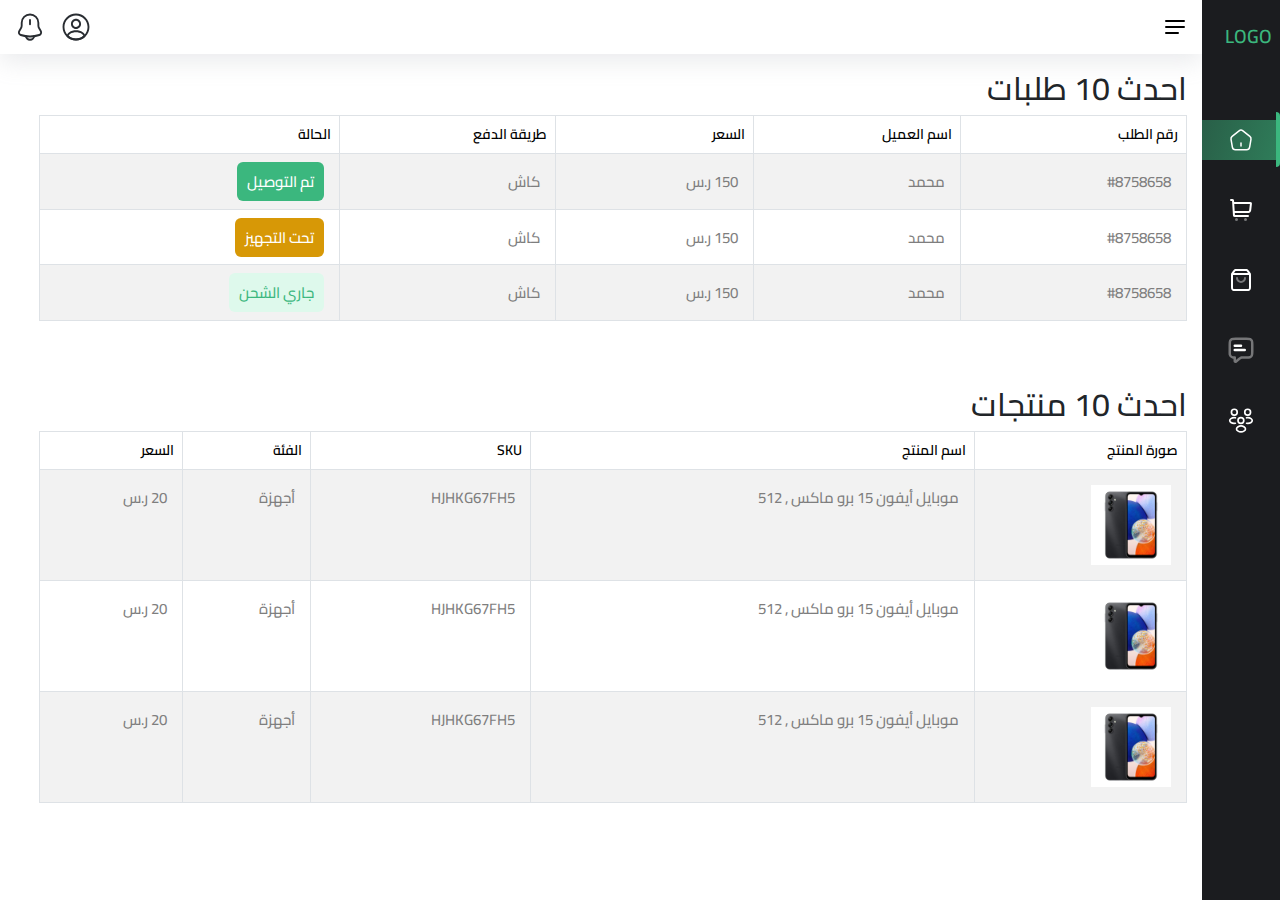
==== commit 61cb3b1f: "login" ====
--- a/home.html
+++ b/home.html
@@ -113,7 +113,201 @@
       </div>
     </div>
     <div class="home-content">
-      <span class="text"> Home </span>
+
+      <div class="row w-100">
+        <div class="col-md-12">
+          <h2> احدث 10 طلبات </h2>
+          <div class="table-responsive w-100">
+            <table class="table table-hover table-striped table-bordered">
+                <thead>
+                  <tr>
+                    <th scope="col" class="text-third-color font-semibold text-[14px]">رقم الطلب</th>
+                    <th scope="col" class="text-third-color font-semibold text-[14px]">اسم العميل</th>
+                    <th scope="col" class="text-third-color font-semibold text-[14px]">السعر</th>
+                    <th scope="col" class="text-third-color font-semibold text-[14px]">طريقة الدفع</th>
+                    <th scope="col" class="text-third-color font-semibold text-[14px]">الحالة</th>
+                  </tr>
+                </thead>
+                <tbody>
+                  <tr>
+                    <td>
+                      <span class="text-fourth-color font-medium text-[15px]"> 
+                        #8758658
+                      </span>
+                    </td>
+                    <td>
+                      <span class="text-fourth-color font-medium text-[15px]"> 
+                        محمد
+                      </span>
+                    </td>
+                    <td>
+                        <span class="text-fourth-color font-medium text-[15px]"> 
+                            150 ر.س
+                        </span>
+                    </td>
+                    <td>
+                      <span class="text-fourth-color font-medium text-[15px]"> 
+                        كاش
+                      </span>
+                    </td>
+                    <td>
+                      <span class="bg-primary-color text-[#fff] font-medium text-[15px] py-[5px] px-[10px] rounded-[6px] max-sm:max-w-max max-sm:block">
+                        تم التوصيل
+                    </span>
+                    </td>
+                  </tr>
+                  <tr>
+                    <td>
+                      <span class="text-fourth-color font-medium text-[15px]"> 
+                        #8758658
+                      </span>
+                    </td>
+                    <td>
+                      <span class="text-fourth-color font-medium text-[15px]"> 
+                        محمد
+                      </span>
+                    </td>
+                    <td>
+                        <span class="text-fourth-color font-medium text-[15px]"> 
+                            150 ر.س
+                        </span>
+                    </td>
+                    <td>
+                      <span class="text-fourth-color font-medium text-[15px]"> 
+                        كاش
+                      </span>
+                    </td>
+                    <td>
+                      <span class="bg-[#d79806] text-[#fff] font-medium text-[15px] py-[5px] px-[10px] rounded-[6px] max-sm:max-w-max max-sm:block">
+                        تحت التجهيز
+                    </span>
+                    </td>
+                  </tr>
+                  <tr>
+                    <td>
+                      <span class="text-fourth-color font-medium text-[15px]"> 
+                        #8758658
+                      </span>
+                    </td>
+                    <td>
+                      <span class="text-fourth-color font-medium text-[15px]"> 
+                        محمد
+                      </span>
+                    </td>
+                    <td>
+                        <span class="text-fourth-color font-medium text-[15px]"> 
+                            150 ر.س
+                        </span>
+                    </td>
+                    <td>
+                      <span class="text-fourth-color font-medium text-[15px]"> 
+                        كاش
+                      </span>
+                    </td>
+                    <td>
+                      <span class="bg-second-color text-primary-color font-medium text-[15px] py-[5px] px-[10px] rounded-[6px] max-sm:max-w-max max-sm:block">
+                        جاري الشحن
+                    </span>
+                    </td>
+                  </tr>
+                </tbody>
+            </table>
+          </div>
+        </div>
+        <div class="col-md-12 mt-5">
+          <h2> احدث 10 منتجات </h2>
+          <div class="table-responsive w-100">
+            <table class="table table-hover table-striped table-bordered">
+                <thead>
+                  <tr>
+                    <th scope="col" class="text-third-color font-semibold text-[14px]">صورة المنتج</th>
+                    <th scope="col" class="text-third-color font-semibold text-[14px]">اسم المنتج</th>
+                    <th scope="col" class="text-third-color font-semibold text-[14px]">SKU</th>
+                    <th scope="col" class="text-third-color font-semibold text-[14px]"> الفئة </th>
+                    <th scope="col" class="text-third-color font-semibold text-[14px]">السعر</th>
+                  </tr>
+                </thead>
+                <tbody>
+                  <tr>
+                    <td>
+                      <img src="../assets/images/product-d-4.jpg" alt="" width="80" height="80">
+                    </td>
+                    <td>
+                      <span class="text-fourth-color font-medium text-[15px]"> 
+                        موبايل أيفون 15 برو ماكس , 512
+                      </span>
+                    </td>
+                    <td>
+                        <span class="text-fourth-color font-medium text-[15px]"> 
+                            HJHKG67FH5
+                        </span>
+                    </td>
+                    <td>
+                      <span class="text-fourth-color font-medium text-[15px]"> 
+                        أجهزة
+                      </span>
+                    </td>
+                    <td>
+                      <span class="text-fourth-color font-medium text-[15px]"> 
+                        20 ر.س
+                      </span>
+                    </td>
+                  </tr>
+                  <tr>
+                    <td>
+                      <img src="../assets/images/product-d-4.jpg" alt="" width="80" height="80">
+                    </td>
+                    <td>
+                      <span class="text-fourth-color font-medium text-[15px]"> 
+                        موبايل أيفون 15 برو ماكس , 512
+                      </span>
+                    </td>
+                    <td>
+                        <span class="text-fourth-color font-medium text-[15px]"> 
+                            HJHKG67FH5
+                        </span>
+                    </td>
+                    <td>
+                      <span class="text-fourth-color font-medium text-[15px]"> 
+                        أجهزة
+                      </span>
+                    </td>
+                    <td>
+                      <span class="text-fourth-color font-medium text-[15px]"> 
+                        20 ر.س
+                      </span>
+                    </td>
+                  </tr>
+                  <tr>
+                    <td>
+                      <img src="../assets/images/product-d-4.jpg" alt="" width="80" height="80">
+                    </td>
+                    <td>
+                      <span class="text-fourth-color font-medium text-[15px]"> 
+                        موبايل أيفون 15 برو ماكس , 512
+                      </span>
+                    </td>
+                    <td>
+                        <span class="text-fourth-color font-medium text-[15px]"> 
+                            HJHKG67FH5
+                        </span>
+                    </td>
+                    <td>
+                      <span class="text-fourth-color font-medium text-[15px]"> 
+                        أجهزة
+                      </span>
+                    </td>
+                    <td>
+                      <span class="text-fourth-color font-medium text-[15px]"> 
+                        20 ر.س
+                      </span>
+                    </td>
+                  </tr>
+                </tbody>
+            </table>
+          </div>
+        </div>
+      </div>
     </div>
   </section>
 
--- a/src/output.css
+++ b/src/output.css
@@ -1940,6 +1940,11 @@
   border-color: rgb(221 216 249 / var(--tw-border-opacity));
 }
 
+.border-\[\#ccc\] {
+  --tw-border-opacity: 1;
+  border-color: rgb(204 204 204 / var(--tw-border-opacity));
+}
+
 .\!bg-\[\#F9FAFB\] {
   --tw-bg-opacity: 1 !important;
   background-color: rgb(249 250 251 / var(--tw-bg-opacity)) !important;
@@ -2106,6 +2111,10 @@
   padding: 25px;
 }
 
+.p-5 {
+  padding: 1.25rem;
+}
+
 .px-\[10px\] {
   padding-left: 10px;
   padding-right: 10px;
@@ -2159,6 +2168,16 @@
 .py-\[8px\] {
   padding-top: 8px;
   padding-bottom: 8px;
+}
+
+.py-2 {
+  padding-top: 0.5rem;
+  padding-bottom: 0.5rem;
+}
+
+.px-4 {
+  padding-left: 1rem;
+  padding-right: 1rem;
 }
 
 .pb-5 {
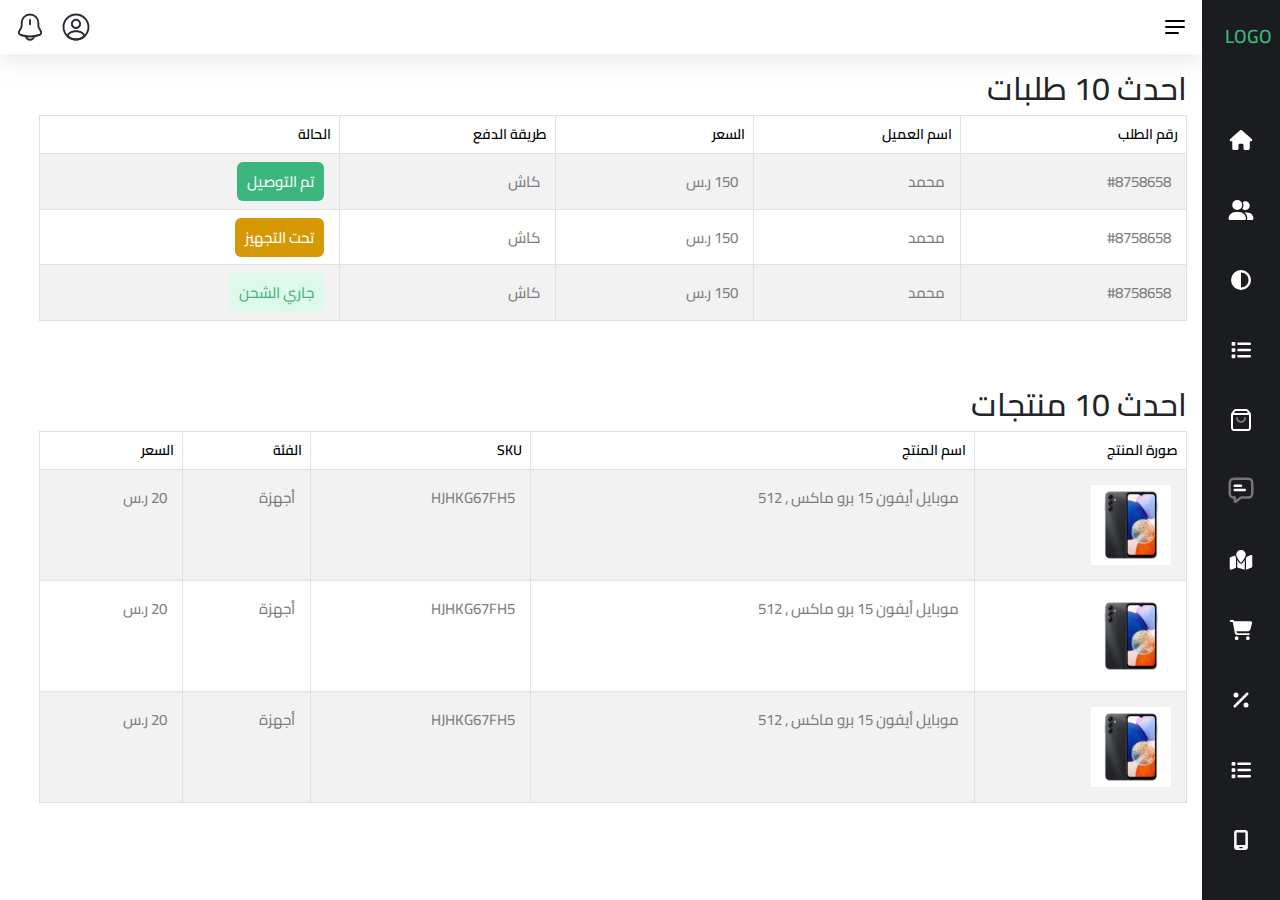
==== commit 813cd392: "promo code" ====
--- a/home.html
+++ b/home.html
@@ -24,73 +24,7 @@
       <button class="close_sidebar"> <img src="./assets/images/close.svg" alt="close"> </button>
     </div>
 
-    <ul class="nav-links">
-      <li class="active">
-        <a href="./home.html">
-          <svg width="24" height="24" viewBox="0 0 24 24" fill="none" xmlns="http://www.w3.org/2000/svg">
-            <path d="M12 18V15" stroke="#fff" stroke-width="1.5" stroke-linecap="round" stroke-linejoin="round"/>
-            <path d="M10.07 2.81997L3.14002 8.36997C2.36002 8.98997 1.86002 10.3 2.03002 11.28L3.36002 19.24C3.60002 20.66 4.96002 21.81 6.40002 21.81H17.6C19.03 21.81 20.4 20.65 20.64 19.24L21.97 11.28C22.13 10.3 21.63 8.98997 20.86 8.36997L13.93 2.82997C12.86 1.96997 11.13 1.96997 10.07 2.81997Z" stroke="#fff" stroke-width="1.5" stroke-linecap="round" stroke-linejoin="round"/>
-          </svg>            
-          <span class="link_name">الرئيسية</span>
-        </a>
-        <div class="sub-menu blank">
-          <span><a class="link_name" href="./home.html">الرئيسية</a></span>
-        </div>
-      </li>
-
-      <li>
-        <a href="./orders/orders.html">
-          <svg width="24" height="24" viewBox="0 0 24 24" fill="none" xmlns="http://www.w3.org/2000/svg">
-            <path opacity="0.4" d="M7.5 21.5H7.51M16.5 21.5H16.51M8 21.5C8 21.7761 7.77614 22 7.5 22C7.22386 22 7 21.7761 7 21.5C7 21.2239 7.22386 21 7.5 21C7.77614 21 8 21.2239 8 21.5ZM17 21.5C17 21.7761 16.7761 22 16.5 22C16.2239 22 16 21.7761 16 21.5C16 21.2239 16.2239 21 16.5 21C16.7761 21 17 21.2239 17 21.5Z" stroke="#fff" stroke-width="2" stroke-linecap="round" stroke-linejoin="round"/>
-            <path d="M5.00014 14H18.1359C19.1487 14 19.6551 14 20.0582 13.8112C20.4134 13.6448 20.7118 13.3777 20.9163 13.0432C21.1485 12.6633 21.2044 12.16 21.3163 11.1534L21.9013 5.88835C21.9355 5.58088 21.9525 5.42715 21.9031 5.30816C21.8597 5.20366 21.7821 5.11697 21.683 5.06228C21.5702 5 21.4155 5 21.1062 5H4.50014M2 2H3.24844C3.51306 2 3.64537 2 3.74889 2.05032C3.84002 2.09463 3.91554 2.16557 3.96544 2.25376C4.02212 2.35394 4.03037 2.48599 4.04688 2.7501L4.95312 17.2499C4.96963 17.514 4.97788 17.6461 5.03456 17.7462C5.08446 17.8344 5.15998 17.9054 5.25111 17.9497C5.35463 18 5.48694 18 5.75156 18H19" stroke="#fff" stroke-width="2" stroke-linecap="round" stroke-linejoin="round"/>
-          </svg>
-          <span class="link_name">الطلبات</span>
-        </a>
-        <div class="sub-menu blank">
-          <span><a class="link_name" href="./orders/orders.html">الطلبات</a></span>
-        </div>
-      </li>
-      <li>
-        <a href="./products/products.html">
-          <svg width="24" height="24" viewBox="0 0 24 24" fill="none" xmlns="http://www.w3.org/2000/svg">
-            <path opacity="0.4" d="M16 10C16 11.0609 15.5786 12.0783 14.8284 12.8284C14.0783 13.5786 13.0609 14 12 14C10.9391 14 9.92172 13.5786 9.17157 12.8284C8.42143 12.0783 8 11.0609 8 10" stroke="#fff" stroke-width="2" stroke-linecap="round" stroke-linejoin="round"/>
-            <path d="M5.52 2.64L3.96 4.72C3.65102 5.13198 3.49652 5.33797 3.50011 5.51039C3.50323 5.66044 3.57358 5.80115 3.69175 5.89368C3.82754 6 4.08503 6 4.6 6H19.4C19.915 6 20.1725 6 20.3083 5.89368C20.4264 5.80115 20.4968 5.66044 20.4999 5.51039C20.5035 5.33797 20.349 5.13198 20.04 4.72L18.48 2.64M5.52 2.64C5.696 2.40533 5.784 2.288 5.89552 2.20338C5.9943 2.12842 6.10616 2.0725 6.22539 2.03845C6.36 2 6.50667 2 6.8 2H17.2C17.4933 2 17.64 2 17.7746 2.03845C17.8938 2.0725 18.0057 2.12842 18.1045 2.20338C18.216 2.288 18.304 2.40533 18.48 2.64M5.52 2.64L3.64 5.14666C3.40254 5.46328 3.28381 5.62159 3.1995 5.79592C3.12469 5.95062 3.07012 6.11431 3.03715 6.28296C3 6.47301 3 6.6709 3 7.06666L3 18.8C3 19.9201 3 20.4802 3.21799 20.908C3.40973 21.2843 3.71569 21.5903 4.09202 21.782C4.51984 22 5.07989 22 6.2 22L17.8 22C18.9201 22 19.4802 22 19.908 21.782C20.2843 21.5903 20.5903 21.2843 20.782 20.908C21 20.4802 21 19.9201 21 18.8V7.06667C21 6.6709 21 6.47301 20.9628 6.28296C20.9299 6.11431 20.8753 5.95062 20.8005 5.79592C20.7162 5.62159 20.5975 5.46328 20.36 5.14667L18.48 2.64" stroke="#fff" stroke-width="2" stroke-linecap="round" stroke-linejoin="round"/>
-          </svg>
-          <span class="link_name">المنتجات</span>
-        </a>
-        <div class="sub-menu blank">
-          <span><a class="link_name" href="./products/products.html">المنتجات</a></span>
-        </div>
-      </li>
-      <li>
-        <a href="./reviews/reviews.html">
-          <svg width="30" height="30" viewBox="0 0 24 24" fill="none" xmlns="http://www.w3.org/2000/svg">
-            <path opacity="0.4" d="M3 7.8C3 6.11984 3 5.27976 3.32698 4.63803C3.6146 4.07354 4.07354 3.6146 4.63803 3.32698C5.27976 3 6.11984 3 7.8 3H16.2C17.8802 3 18.7202 3 19.362 3.32698C19.9265 3.6146 20.3854 4.07354 20.673 4.63803C21 5.27976 21 6.11984 21 7.8V13.2C21 14.8802 21 15.7202 20.673 16.362C20.3854 16.9265 19.9265 17.3854 19.362 17.673C18.7202 18 17.8802 18 16.2 18H13.6837C13.0597 18 12.7477 18 12.4492 18.0613C12.1844 18.1156 11.9282 18.2055 11.6875 18.3285C11.4162 18.4671 11.1725 18.662 10.6852 19.0518L8.29976 20.9602C7.88367 21.2931 7.67563 21.4595 7.50054 21.4597C7.34827 21.4599 7.20422 21.3906 7.10923 21.2716C7 21.1348 7 20.8684 7 20.3355V18C6.07003 18 5.60504 18 5.22354 17.8978C4.18827 17.6204 3.37962 16.8117 3.10222 15.7765C3 15.395 3 14.93 3 14V7.8Z" stroke="#fff" stroke-width="2" stroke-linecap="round" stroke-linejoin="round"/>
-            <path d="M7 8.5H12M7 12H15" stroke="#fff" stroke-width="2" stroke-linecap="round" stroke-linejoin="round"/>
-          </svg>
-          <span class="link_name">التعليقات</span>
-        </a>
-        <div class="sub-menu blank">
-          <span><a class="link_name" href="./reviews/reviews.html">التعليقات</a></span>
-        </div>
-      </li>
-      <li>
-        <a href="./profile/profile.html">
-          <svg width="27" height="27" viewBox="0 0 24 24" fill="none" xmlns="http://www.w3.org/2000/svg">
-            <path d="M18.0001 7.16C17.9401 7.15 17.8701 7.15 17.8101 7.16C16.4301 7.11 15.3301 5.98 15.3301 4.58C15.3301 3.15 16.4801 2 17.9101 2C19.3401 2 20.4901 3.16 20.4901 4.58C20.4801 5.98 19.3801 7.11 18.0001 7.16Z" stroke="#fff" stroke-width="1.5" stroke-linecap="round" stroke-linejoin="round"/>
-            <path d="M16.9704 14.44C18.3404 14.67 19.8504 14.43 20.9104 13.72C22.3204 12.78 22.3204 11.24 20.9104 10.3C19.8404 9.59004 18.3104 9.35003 16.9404 9.59003" stroke="#fff" stroke-width="1.5" stroke-linecap="round" stroke-linejoin="round"/>
-            <path d="M5.97047 7.16C6.03047 7.15 6.10047 7.15 6.16047 7.16C7.54047 7.11 8.64047 5.98 8.64047 4.58C8.64047 3.15 7.49047 2 6.06047 2C4.63047 2 3.48047 3.16 3.48047 4.58C3.49047 5.98 4.59047 7.11 5.97047 7.16Z" stroke="#fff" stroke-width="1.5" stroke-linecap="round" stroke-linejoin="round"/>
-            <path d="M7.00043 14.44C5.63043 14.67 4.12043 14.43 3.06043 13.72C1.65043 12.78 1.65043 11.24 3.06043 10.3C4.13043 9.59004 5.66043 9.35003 7.03043 9.59003" stroke="#fff" stroke-width="1.5" stroke-linecap="round" stroke-linejoin="round"/>
-            <path d="M12.0001 14.63C11.9401 14.62 11.8701 14.62 11.8101 14.63C10.4301 14.58 9.33008 13.45 9.33008 12.05C9.33008 10.62 10.4801 9.46997 11.9101 9.46997C13.3401 9.46997 14.4901 10.63 14.4901 12.05C14.4801 13.45 13.3801 14.59 12.0001 14.63Z" stroke="#fff" stroke-width="1.5" stroke-linecap="round" stroke-linejoin="round"/>
-            <path d="M9.08973 17.78C7.67973 18.72 7.67973 20.26 9.08973 21.2C10.6897 22.27 13.3097 22.27 14.9097 21.2C16.3197 20.26 16.3197 18.72 14.9097 17.78C13.3197 16.72 10.6897 16.72 9.08973 17.78Z" stroke="#fff" stroke-width="1.5" stroke-linecap="round" stroke-linejoin="round"/>
-          </svg>             
-          <span class="link_name">الحساب الشخصي</span>
-        </a>
-        <div class="sub-menu blank">
-          <span><a class="link_name" href="./profile/profile.html">الحساب الشخصي</a></span>
-        </div>
-      </li>
-    </ul>
+<ul class="nav-links"><li><a href="/dashboard" class=""><svg class="svg-inline--fa fa-house text-white" aria-hidden="true" focusable="false" data-prefix="fas" data-icon="house" role="img" xmlns="http://www.w3.org/2000/svg" viewBox="0 0 576 512" data-fa-i2svg=""><path fill="currentColor" d="M575.8 255.5c0 18-15 32.1-32 32.1h-32l.7 160.2c0 2.7-.2 5.4-.5 8.1V472c0 22.1-17.9 40-40 40H456c-1.1 0-2.2 0-3.3-.1c-1.4 .1-2.8 .1-4.2 .1H416 392c-22.1 0-40-17.9-40-40V448 384c0-17.7-14.3-32-32-32H256c-17.7 0-32 14.3-32 32v64 24c0 22.1-17.9 40-40 40H160 128.1c-1.5 0-3-.1-4.5-.2c-1.2 .1-2.4 .2-3.6 .2H104c-22.1 0-40-17.9-40-40V360c0-.9 0-1.9 .1-2.8V287.6H32c-18 0-32-14-32-32.1c0-9 3-17 10-24L266.4 8c7-7 15-8 22-8s15 2 21 7L564.8 231.5c8 7 12 15 11 24z"></path></svg><!-- <i class="fa fa-home text-white"></i> Font Awesome fontawesome.com --><span class="link_name">الرئيسية</span></a><div class="sub-menu blank"><span><a href="/dashboard" class="link_name">الرئيسية</a></span></div></li><li><a href="/dashboard/customers" class=""><svg class="svg-inline--fa fa-user-group text-white" aria-hidden="true" focusable="false" data-prefix="fas" data-icon="user-group" role="img" xmlns="http://www.w3.org/2000/svg" viewBox="0 0 640 512" data-fa-i2svg=""><path fill="currentColor" d="M96 128a128 128 0 1 1 256 0A128 128 0 1 1 96 128zM0 482.3C0 383.8 79.8 304 178.3 304h91.4C368.2 304 448 383.8 448 482.3c0 16.4-13.3 29.7-29.7 29.7H29.7C13.3 512 0 498.7 0 482.3zM609.3 512H471.4c5.4-9.4 8.6-20.3 8.6-32v-8c0-60.7-27.1-115.2-69.8-151.8c2.4-.1 4.7-.2 7.1-.2h61.4C567.8 320 640 392.2 640 481.3c0 17-13.8 30.7-30.7 30.7zM432 256c-31 0-59-12.6-79.3-32.9C372.4 196.5 384 163.6 384 128c0-26.8-6.6-52.1-18.3-74.3C384.3 40.1 407.2 32 432 32c61.9 0 112 50.1 112 112s-50.1 112-112 112z"></path></svg><!-- <i class="fa fa-user-friends text-white"></i> Font Awesome fontawesome.com --><span class="link_name">العملاء</span></a><div class="sub-menu blank"><span><a href="/dashboard/customers" class="link_name">العملاء</a></span></div></li><li><a href="/dashboard/services" class=""><svg class="svg-inline--fa fa-circle-half-stroke text-white" aria-hidden="true" focusable="false" data-prefix="fas" data-icon="circle-half-stroke" role="img" xmlns="http://www.w3.org/2000/svg" viewBox="0 0 512 512" data-fa-i2svg=""><path fill="currentColor" d="M448 256c0-106-86-192-192-192V448c106 0 192-86 192-192zM0 256a256 256 0 1 1 512 0A256 256 0 1 1 0 256z"></path></svg><!-- <i class="fa fa-adjust text-white"></i> Font Awesome fontawesome.com --><span class="link_name">خدمتنا</span></a><div class="sub-menu blank"><span><a href="/dashboard/services" class="link_name">خدمتنا</a></span></div></li><li><a href="/dashboard/categories" class=""><svg class="svg-inline--fa fa-list text-white" aria-hidden="true" focusable="false" data-prefix="fas" data-icon="list" role="img" xmlns="http://www.w3.org/2000/svg" viewBox="0 0 512 512" data-fa-i2svg=""><path fill="currentColor" d="M40 48C26.7 48 16 58.7 16 72v48c0 13.3 10.7 24 24 24H88c13.3 0 24-10.7 24-24V72c0-13.3-10.7-24-24-24H40zM192 64c-17.7 0-32 14.3-32 32s14.3 32 32 32H480c17.7 0 32-14.3 32-32s-14.3-32-32-32H192zm0 160c-17.7 0-32 14.3-32 32s14.3 32 32 32H480c17.7 0 32-14.3 32-32s-14.3-32-32-32H192zm0 160c-17.7 0-32 14.3-32 32s14.3 32 32 32H480c17.7 0 32-14.3 32-32s-14.3-32-32-32H192zM16 232v48c0 13.3 10.7 24 24 24H88c13.3 0 24-10.7 24-24V232c0-13.3-10.7-24-24-24H40c-13.3 0-24 10.7-24 24zM40 368c-13.3 0-24 10.7-24 24v48c0 13.3 10.7 24 24 24H88c13.3 0 24-10.7 24-24V392c0-13.3-10.7-24-24-24H40z"></path></svg><!-- <i class="fa fa-list text-white"></i> Font Awesome fontawesome.com --><span class="link_name">التصنيفات</span></a><div class="sub-menu blank"><span><a href="/dashboard/categories" class="link_name">التصنيفات</a></span></div></li><li><a href="/dashboard/products" class=""><svg width="24" height="24" viewBox="0 0 24 24" fill="none" xmlns="http://www.w3.org/2000/svg"><path opacity="0.4" d="M16 10C16 11.0609 15.5786 12.0783 14.8284 12.8284C14.0783 13.5786 13.0609 14 12 14C10.9391 14 9.92172 13.5786 9.17157 12.8284C8.42143 12.0783 8 11.0609 8 10" stroke="#fff" stroke-width="2" stroke-linecap="round" stroke-linejoin="round"></path><path d="M5.52 2.64L3.96 4.72C3.65102 5.13198 3.49652 5.33797 3.50011 5.51039C3.50323 5.66044 3.57358 5.80115 3.69175 5.89368C3.82754 6 4.08503 6 4.6 6H19.4C19.915 6 20.1725 6 20.3083 5.89368C20.4264 5.80115 20.4968 5.66044 20.4999 5.51039C20.5035 5.33797 20.349 5.13198 20.04 4.72L18.48 2.64M5.52 2.64C5.696 2.40533 5.784 2.288 5.89552 2.20338C5.9943 2.12842 6.10616 2.0725 6.22539 2.03845C6.36 2 6.50667 2 6.8 2H17.2C17.4933 2 17.64 2 17.7746 2.03845C17.8938 2.0725 18.0057 2.12842 18.1045 2.20338C18.216 2.288 18.304 2.40533 18.48 2.64M5.52 2.64L3.64 5.14666C3.40254 5.46328 3.28381 5.62159 3.1995 5.79592C3.12469 5.95062 3.07012 6.11431 3.03715 6.28296C3 6.47301 3 6.6709 3 7.06666L3 18.8C3 19.9201 3 20.4802 3.21799 20.908C3.40973 21.2843 3.71569 21.5903 4.09202 21.782C4.51984 22 5.07989 22 6.2 22L17.8 22C18.9201 22 19.4802 22 19.908 21.782C20.2843 21.5903 20.5903 21.2843 20.782 20.908C21 20.4802 21 19.9201 21 18.8V7.06667C21 6.6709 21 6.47301 20.9628 6.28296C20.9299 6.11431 20.8753 5.95062 20.8005 5.79592C20.7162 5.62159 20.5975 5.46328 20.36 5.14667L18.48 2.64" stroke="#fff" stroke-width="2" stroke-linecap="round" stroke-linejoin="round"></path></svg><span class="link_name">المنتجات</span></a><div class="sub-menu blank"><span><a href="/dashboard/products" class="link_name">المنتجات</a></span></div></li><li><a href="/dashboard/product-reviews" class=""><svg width="30" height="30" viewBox="0 0 24 24" fill="none" xmlns="http://www.w3.org/2000/svg"><path opacity="0.4" d="M3 7.8C3 6.11984 3 5.27976 3.32698 4.63803C3.6146 4.07354 4.07354 3.6146 4.63803 3.32698C5.27976 3 6.11984 3 7.8 3H16.2C17.8802 3 18.7202 3 19.362 3.32698C19.9265 3.6146 20.3854 4.07354 20.673 4.63803C21 5.27976 21 6.11984 21 7.8V13.2C21 14.8802 21 15.7202 20.673 16.362C20.3854 16.9265 19.9265 17.3854 19.362 17.673C18.7202 18 17.8802 18 16.2 18H13.6837C13.0597 18 12.7477 18 12.4492 18.0613C12.1844 18.1156 11.9282 18.2055 11.6875 18.3285C11.4162 18.4671 11.1725 18.662 10.6852 19.0518L8.29976 20.9602C7.88367 21.2931 7.67563 21.4595 7.50054 21.4597C7.34827 21.4599 7.20422 21.3906 7.10923 21.2716C7 21.1348 7 20.8684 7 20.3355V18C6.07003 18 5.60504 18 5.22354 17.8978C4.18827 17.6204 3.37962 16.8117 3.10222 15.7765C3 15.395 3 14.93 3 14V7.8Z" stroke="#fff" stroke-width="2" stroke-linecap="round" stroke-linejoin="round"></path><path d="M7 8.5H12M7 12H15" stroke="#fff" stroke-width="2" stroke-linecap="round" stroke-linejoin="round"></path></svg><span class="link_name">تعليقات المنتجات</span></a><div class="sub-menu blank"><span><a href="/dashboard/product-reviews" class="link_name">تعليقات المنتجات</a></span></div></li><li><a href="/dashboard/stores" class=""><svg class="svg-inline--fa fa-map-location text-white" aria-hidden="true" focusable="false" data-prefix="fas" data-icon="map-location" role="img" xmlns="http://www.w3.org/2000/svg" viewBox="0 0 576 512" data-fa-i2svg=""><path fill="currentColor" d="M302.8 312C334.9 271.9 408 174.6 408 120C408 53.7 354.3 0 288 0S168 53.7 168 120c0 54.6 73.1 151.9 105.2 192c7.7 9.6 22 9.6 29.6 0zM416 503l144.9-58c9.1-3.6 15.1-12.5 15.1-22.3V152c0-17-17.1-28.6-32.9-22.3l-116 46.4c-.5 1.2-1 2.5-1.5 3.7c-2.9 6.8-6.1 13.7-9.6 20.6V503zM15.1 187.3C6 191 0 199.8 0 209.6V480.4c0 17 17.1 28.6 32.9 22.3L160 451.8V200.4c-3.5-6.9-6.7-13.8-9.6-20.6c-5.6-13.2-10.4-27.4-12.8-41.5l-122.6 49zM384 255c-20.5 31.3-42.3 59.6-56.2 77c-20.5 25.6-59.1 25.6-79.6 0c-13.9-17.4-35.7-45.7-56.2-77V449.4l192 54.9V255z"></path></svg><!-- <i class="fa fa-map-marked text-white"></i> Font Awesome fontawesome.com --><span class="link_name">المتاجر</span></a><div class="sub-menu blank"><span><a href="/dashboard/stores" class="link_name">المتاجر</a></span></div></li><li><a href="/dashboard/orders" class=""><svg class="svg-inline--fa fa-cart-shopping text-white" aria-hidden="true" focusable="false" data-prefix="fas" data-icon="cart-shopping" role="img" xmlns="http://www.w3.org/2000/svg" viewBox="0 0 576 512" data-fa-i2svg=""><path fill="currentColor" d="M0 24C0 10.7 10.7 0 24 0H69.5c22 0 41.5 12.8 50.6 32h411c26.3 0 45.5 25 38.6 50.4l-41 152.3c-8.5 31.4-37 53.3-69.5 53.3H170.7l5.4 28.5c2.2 11.3 12.1 19.5 23.6 19.5H488c13.3 0 24 10.7 24 24s-10.7 24-24 24H199.7c-34.6 0-64.3-24.6-70.7-58.5L77.4 54.5c-.7-3.8-4-6.5-7.9-6.5H24C10.7 48 0 37.3 0 24zM128 464a48 48 0 1 1 96 0 48 48 0 1 1 -96 0zm336-48a48 48 0 1 1 0 96 48 48 0 1 1 0-96z"></path></svg><!-- <i class="fa fa-cart-shopping text-white"></i> Font Awesome fontawesome.com --><span class="link_name">الطلبات</span></a><div class="sub-menu blank"><span><a href="/dashboard/orders" class="link_name">الطلبات</a></span></div></li><li><a href="/dashboard/promo-codes" class="active router-link-exact-active" aria-current="page"><svg class="svg-inline--fa fa-percent text-white" aria-hidden="true" focusable="false" data-prefix="fas" data-icon="percent" role="img" xmlns="http://www.w3.org/2000/svg" viewBox="0 0 384 512" data-fa-i2svg=""><path fill="currentColor" d="M374.6 118.6c12.5-12.5 12.5-32.8 0-45.3s-32.8-12.5-45.3 0l-320 320c-12.5 12.5-12.5 32.8 0 45.3s32.8 12.5 45.3 0l320-320zM128 128A64 64 0 1 0 0 128a64 64 0 1 0 128 0zM384 384a64 64 0 1 0 -128 0 64 64 0 1 0 128 0z"></path></svg><!-- <i class="fa fa-percentage text-white"></i> Font Awesome fontawesome.com --><span class="link_name">الكود الترويجى</span></a><div class="sub-menu blank"><span><a href="/dashboard/promo-codes" class="active router-link-exact-active link_name" aria-current="page">الكود الترويجى</a></span></div></li><li><a href="/dashboard/sizes" class=""><svg class="svg-inline--fa fa-list text-white" aria-hidden="true" focusable="false" data-prefix="fas" data-icon="list" role="img" xmlns="http://www.w3.org/2000/svg" viewBox="0 0 512 512" data-fa-i2svg=""><path fill="currentColor" d="M40 48C26.7 48 16 58.7 16 72v48c0 13.3 10.7 24 24 24H88c13.3 0 24-10.7 24-24V72c0-13.3-10.7-24-24-24H40zM192 64c-17.7 0-32 14.3-32 32s14.3 32 32 32H480c17.7 0 32-14.3 32-32s-14.3-32-32-32H192zm0 160c-17.7 0-32 14.3-32 32s14.3 32 32 32H480c17.7 0 32-14.3 32-32s-14.3-32-32-32H192zm0 160c-17.7 0-32 14.3-32 32s14.3 32 32 32H480c17.7 0 32-14.3 32-32s-14.3-32-32-32H192zM16 232v48c0 13.3 10.7 24 24 24H88c13.3 0 24-10.7 24-24V232c0-13.3-10.7-24-24-24H40c-13.3 0-24 10.7-24 24zM40 368c-13.3 0-24 10.7-24 24v48c0 13.3 10.7 24 24 24H88c13.3 0 24-10.7 24-24V392c0-13.3-10.7-24-24-24H40z"></path></svg><!-- <i class="fa fa-list text-white"></i> Font Awesome fontawesome.com --><span class="link_name">الأحجام</span></a><div class="sub-menu blank"><span><a href="/dashboard/sizes" class="link_name">الأحجام</a></span></div></li><li><a href="/dashboard/advertisements" class=""><svg class="svg-inline--fa fa-mobile-screen text-white" aria-hidden="true" focusable="false" data-prefix="fas" data-icon="mobile-screen" role="img" xmlns="http://www.w3.org/2000/svg" viewBox="0 0 384 512" data-fa-i2svg=""><path fill="currentColor" d="M16 64C16 28.7 44.7 0 80 0H304c35.3 0 64 28.7 64 64V448c0 35.3-28.7 64-64 64H80c-35.3 0-64-28.7-64-64V64zM144 448c0 8.8 7.2 16 16 16h64c8.8 0 16-7.2 16-16s-7.2-16-16-16H160c-8.8 0-16 7.2-16 16zM304 64H80V384H304V64z"></path></svg><!-- <i class="fa fa-mobile-screen text-white"></i> Font Awesome fontawesome.com --><span class="link_name">الإعلانات</span></a><div class="sub-menu blank"><span><a href="/dashboard/advertisements" class="link_name">الإعلانات</a></span></div></li><li><a href="/dashboard/cities" class=""><svg class="svg-inline--fa fa-earth-africa text-white" aria-hidden="true" focusable="false" data-prefix="fas" data-icon="earth-africa" role="img" xmlns="http://www.w3.org/2000/svg" viewBox="0 0 512 512" data-fa-i2svg=""><path fill="currentColor" d="M177.8 63.2l10 17.4c2.8 4.8 4.2 10.3 4.2 15.9v41.4c0 3.9 1.6 7.7 4.3 10.4c6.2 6.2 16.5 5.7 22-1.2l13.6-17c4.7-5.9 12.9-7.7 19.6-4.3l15.2 7.6c3.4 1.7 7.2 2.6 11 2.6c6.5 0 12.8-2.6 17.4-7.2l3.9-3.9c2.9-2.9 7.3-3.6 11-1.8l29.2 14.6c7.8 3.9 12.6 11.8 12.6 20.5c0 10.5-7.1 19.6-17.3 22.2l-35.4 8.8c-7.4 1.8-15.1 1.5-22.4-.9l-32-10.7c-3.3-1.1-6.7-1.7-10.2-1.7c-7 0-13.8 2.3-19.4 6.5L176 212c-10.1 7.6-16 19.4-16 32v28c0 26.5 21.5 48 48 48h32c8.8 0 16 7.2 16 16v48c0 17.7 14.3 32 32 32c10.1 0 19.6-4.7 25.6-12.8l25.6-34.1c8.3-11.1 12.8-24.6 12.8-38.4V318.6c0-3.9 2.6-7.3 6.4-8.2l5.3-1.3c11.9-3 20.3-13.7 20.3-26c0-7.1-2.8-13.9-7.8-18.9l-33.5-33.5c-3.7-3.7-3.7-9.7 0-13.4c5.7-5.7 14.1-7.7 21.8-5.1l14.1 4.7c12.3 4.1 25.7-1.5 31.5-13c3.5-7 11.2-10.8 18.9-9.2l27.4 5.5C432 112.4 351.5 48 256 48c-27.7 0-54 5.4-78.2 15.2zM0 256a256 256 0 1 1 512 0A256 256 0 1 1 0 256z"></path></svg><!-- <i class="fa fa-globe-africa text-white"></i> Font Awesome fontawesome.com --><span class="link_name">المدن</span></a><div class="sub-menu blank"><span><a href="/dashboard/cities" class="link_name">المدن</a></span></div></li><li><a href="/dashboard/districts" class=""><svg class="svg-inline--fa fa-earth-africa text-white" aria-hidden="true" focusable="false" data-prefix="fas" data-icon="earth-africa" role="img" xmlns="http://www.w3.org/2000/svg" viewBox="0 0 512 512" data-fa-i2svg=""><path fill="currentColor" d="M177.8 63.2l10 17.4c2.8 4.8 4.2 10.3 4.2 15.9v41.4c0 3.9 1.6 7.7 4.3 10.4c6.2 6.2 16.5 5.7 22-1.2l13.6-17c4.7-5.9 12.9-7.7 19.6-4.3l15.2 7.6c3.4 1.7 7.2 2.6 11 2.6c6.5 0 12.8-2.6 17.4-7.2l3.9-3.9c2.9-2.9 7.3-3.6 11-1.8l29.2 14.6c7.8 3.9 12.6 11.8 12.6 20.5c0 10.5-7.1 19.6-17.3 22.2l-35.4 8.8c-7.4 1.8-15.1 1.5-22.4-.9l-32-10.7c-3.3-1.1-6.7-1.7-10.2-1.7c-7 0-13.8 2.3-19.4 6.5L176 212c-10.1 7.6-16 19.4-16 32v28c0 26.5 21.5 48 48 48h32c8.8 0 16 7.2 16 16v48c0 17.7 14.3 32 32 32c10.1 0 19.6-4.7 25.6-12.8l25.6-34.1c8.3-11.1 12.8-24.6 12.8-38.4V318.6c0-3.9 2.6-7.3 6.4-8.2l5.3-1.3c11.9-3 20.3-13.7 20.3-26c0-7.1-2.8-13.9-7.8-18.9l-33.5-33.5c-3.7-3.7-3.7-9.7 0-13.4c5.7-5.7 14.1-7.7 21.8-5.1l14.1 4.7c12.3 4.1 25.7-1.5 31.5-13c3.5-7 11.2-10.8 18.9-9.2l27.4 5.5C432 112.4 351.5 48 256 48c-27.7 0-54 5.4-78.2 15.2zM0 256a256 256 0 1 1 512 0A256 256 0 1 1 0 256z"></path></svg><!-- <i class="fa fa-globe-africa text-white"></i> Font Awesome fontawesome.com --><span class="link_name">المناطق</span></a><div class="sub-menu blank"><span><a href="/dashboard/districts" class="link_name">المناطق</a></span></div></li><li><a href="/dashboard/neighborhoods" class=""><svg class="svg-inline--fa fa-earth-africa text-white" aria-hidden="true" focusable="false" data-prefix="fas" data-icon="earth-africa" role="img" xmlns="http://www.w3.org/2000/svg" viewBox="0 0 512 512" data-fa-i2svg=""><path fill="currentColor" d="M177.8 63.2l10 17.4c2.8 4.8 4.2 10.3 4.2 15.9v41.4c0 3.9 1.6 7.7 4.3 10.4c6.2 6.2 16.5 5.7 22-1.2l13.6-17c4.7-5.9 12.9-7.7 19.6-4.3l15.2 7.6c3.4 1.7 7.2 2.6 11 2.6c6.5 0 12.8-2.6 17.4-7.2l3.9-3.9c2.9-2.9 7.3-3.6 11-1.8l29.2 14.6c7.8 3.9 12.6 11.8 12.6 20.5c0 10.5-7.1 19.6-17.3 22.2l-35.4 8.8c-7.4 1.8-15.1 1.5-22.4-.9l-32-10.7c-3.3-1.1-6.7-1.7-10.2-1.7c-7 0-13.8 2.3-19.4 6.5L176 212c-10.1 7.6-16 19.4-16 32v28c0 26.5 21.5 48 48 48h32c8.8 0 16 7.2 16 16v48c0 17.7 14.3 32 32 32c10.1 0 19.6-4.7 25.6-12.8l25.6-34.1c8.3-11.1 12.8-24.6 12.8-38.4V318.6c0-3.9 2.6-7.3 6.4-8.2l5.3-1.3c11.9-3 20.3-13.7 20.3-26c0-7.1-2.8-13.9-7.8-18.9l-33.5-33.5c-3.7-3.7-3.7-9.7 0-13.4c5.7-5.7 14.1-7.7 21.8-5.1l14.1 4.7c12.3 4.1 25.7-1.5 31.5-13c3.5-7 11.2-10.8 18.9-9.2l27.4 5.5C432 112.4 351.5 48 256 48c-27.7 0-54 5.4-78.2 15.2zM0 256a256 256 0 1 1 512 0A256 256 0 1 1 0 256z"></path></svg><!-- <i class="fa fa-globe-africa text-white"></i> Font Awesome fontawesome.com --><span class="link_name">الأحياء</span></a><div class="sub-menu blank"><span><a href="/dashboard/neighborhoods" class="link_name">الأحياء</a></span></div></li><li><a href="/dashboard/contacts" class=""><svg class="svg-inline--fa fa-list-check text-white" aria-hidden="true" focusable="false" data-prefix="fas" data-icon="list-check" role="img" xmlns="http://www.w3.org/2000/svg" viewBox="0 0 512 512" data-fa-i2svg=""><path fill="currentColor" d="M152.1 38.2c9.9 8.9 10.7 24 1.8 33.9l-72 80c-4.4 4.9-10.6 7.8-17.2 7.9s-12.9-2.4-17.6-7L7 113C-2.3 103.6-2.3 88.4 7 79s24.6-9.4 33.9 0l22.1 22.1 55.1-61.2c8.9-9.9 24-10.7 33.9-1.8zm0 160c9.9 8.9 10.7 24 1.8 33.9l-72 80c-4.4 4.9-10.6 7.8-17.2 7.9s-12.9-2.4-17.6-7L7 273c-9.4-9.4-9.4-24.6 0-33.9s24.6-9.4 33.9 0l22.1 22.1 55.1-61.2c8.9-9.9 24-10.7 33.9-1.8zM224 96c0-17.7 14.3-32 32-32H480c17.7 0 32 14.3 32 32s-14.3 32-32 32H256c-17.7 0-32-14.3-32-32zm0 160c0-17.7 14.3-32 32-32H480c17.7 0 32 14.3 32 32s-14.3 32-32 32H256c-17.7 0-32-14.3-32-32zM160 416c0-17.7 14.3-32 32-32H480c17.7 0 32 14.3 32 32s-14.3 32-32 32H192c-17.7 0-32-14.3-32-32zM48 368a48 48 0 1 1 0 96 48 48 0 1 1 0-96z"></path></svg><!-- <i class="fa fa-list-check text-white"></i> Font Awesome fontawesome.com --><span class="link_name">الرسائل</span></a><div class="sub-menu blank"><span><a href="/dashboard/contacts" class="link_name">الرسائل</a></span></div></li><li><a href="/dashboard/settings" class=""><svg class="svg-inline--fa fa-gears text-white" aria-hidden="true" focusable="false" data-prefix="fas" data-icon="gears" role="img" xmlns="http://www.w3.org/2000/svg" viewBox="0 0 640 512" data-fa-i2svg=""><path fill="currentColor" d="M308.5 135.3c7.1-6.3 9.9-16.2 6.2-25c-2.3-5.3-4.8-10.5-7.6-15.5L304 89.4c-3-5-6.3-9.9-9.8-14.6c-5.7-7.6-15.7-10.1-24.7-7.1l-28.2 9.3c-10.7-8.8-23-16-36.2-20.9L199 27.1c-1.9-9.3-9.1-16.7-18.5-17.8C173.9 8.4 167.2 8 160.4 8h-.7c-6.8 0-13.5 .4-20.1 1.2c-9.4 1.1-16.6 8.6-18.5 17.8L115 56.1c-13.3 5-25.5 12.1-36.2 20.9L50.5 67.8c-9-3-19-.5-24.7 7.1c-3.5 4.7-6.8 9.6-9.9 14.6l-3 5.3c-2.8 5-5.3 10.2-7.6 15.6c-3.7 8.7-.9 18.6 6.2 25l22.2 19.8C32.6 161.9 32 168.9 32 176s.6 14.1 1.7 20.9L11.5 216.7c-7.1 6.3-9.9 16.2-6.2 25c2.3 5.3 4.8 10.5 7.6 15.6l3 5.2c3 5.1 6.3 9.9 9.9 14.6c5.7 7.6 15.7 10.1 24.7 7.1l28.2-9.3c10.7 8.8 23 16 36.2 20.9l6.1 29.1c1.9 9.3 9.1 16.7 18.5 17.8c6.7 .8 13.5 1.2 20.4 1.2s13.7-.4 20.4-1.2c9.4-1.1 16.6-8.6 18.5-17.8l6.1-29.1c13.3-5 25.5-12.1 36.2-20.9l28.2 9.3c9 3 19 .5 24.7-7.1c3.5-4.7 6.8-9.5 9.8-14.6l3.1-5.4c2.8-5 5.3-10.2 7.6-15.5c3.7-8.7 .9-18.6-6.2-25l-22.2-19.8c1.1-6.8 1.7-13.8 1.7-20.9s-.6-14.1-1.7-20.9l22.2-19.8zM112 176a48 48 0 1 1 96 0 48 48 0 1 1 -96 0zM504.7 500.5c6.3 7.1 16.2 9.9 25 6.2c5.3-2.3 10.5-4.8 15.5-7.6l5.4-3.1c5-3 9.9-6.3 14.6-9.8c7.6-5.7 10.1-15.7 7.1-24.7l-9.3-28.2c8.8-10.7 16-23 20.9-36.2l29.1-6.1c9.3-1.9 16.7-9.1 17.8-18.5c.8-6.7 1.2-13.5 1.2-20.4s-.4-13.7-1.2-20.4c-1.1-9.4-8.6-16.6-17.8-18.5L583.9 307c-5-13.3-12.1-25.5-20.9-36.2l9.3-28.2c3-9 .5-19-7.1-24.7c-4.7-3.5-9.6-6.8-14.6-9.9l-5.3-3c-5-2.8-10.2-5.3-15.6-7.6c-8.7-3.7-18.6-.9-25 6.2l-19.8 22.2c-6.8-1.1-13.8-1.7-20.9-1.7s-14.1 .6-20.9 1.7l-19.8-22.2c-6.3-7.1-16.2-9.9-25-6.2c-5.3 2.3-10.5 4.8-15.6 7.6l-5.2 3c-5.1 3-9.9 6.3-14.6 9.9c-7.6 5.7-10.1 15.7-7.1 24.7l9.3 28.2c-8.8 10.7-16 23-20.9 36.2L315.1 313c-9.3 1.9-16.7 9.1-17.8 18.5c-.8 6.7-1.2 13.5-1.2 20.4s.4 13.7 1.2 20.4c1.1 9.4 8.6 16.6 17.8 18.5l29.1 6.1c5 13.3 12.1 25.5 20.9 36.2l-9.3 28.2c-3 9-.5 19 7.1 24.7c4.7 3.5 9.5 6.8 14.6 9.8l5.4 3.1c5 2.8 10.2 5.3 15.5 7.6c8.7 3.7 18.6 .9 25-6.2l19.8-22.2c6.8 1.1 13.8 1.7 20.9 1.7s14.1-.6 20.9-1.7l19.8 22.2zM464 304a48 48 0 1 1 0 96 48 48 0 1 1 0-96z"></path></svg><!-- <i class="fa fa-cogs text-white"></i> Font Awesome fontawesome.com --><span class="link_name">الإعدادات</span></a><div class="sub-menu blank"><span><a href="/dashboard/settings" class="link_name">الإعدادات</a></span></div></li><li><div class="iocn-link"><span class="flex justify-start items-center gap-1"><svg class="svg-inline--fa fa-users text-white" aria-hidden="true" focusable="false" data-prefix="fas" data-icon="users" role="img" xmlns="http://www.w3.org/2000/svg" viewBox="0 0 640 512" data-fa-i2svg=""><path fill="currentColor" d="M144 0a80 80 0 1 1 0 160A80 80 0 1 1 144 0zM512 0a80 80 0 1 1 0 160A80 80 0 1 1 512 0zM0 298.7C0 239.8 47.8 192 106.7 192h42.7c15.9 0 31 3.5 44.6 9.7c-1.3 7.2-1.9 14.7-1.9 22.3c0 38.2 16.8 72.5 43.3 96c-.2 0-.4 0-.7 0H21.3C9.6 320 0 310.4 0 298.7zM405.3 320c-.2 0-.4 0-.7 0c26.6-23.5 43.3-57.8 43.3-96c0-7.6-.7-15-1.9-22.3c13.6-6.3 28.7-9.7 44.6-9.7h42.7C592.2 192 640 239.8 640 298.7c0 11.8-9.6 21.3-21.3 21.3H405.3zM224 224a96 96 0 1 1 192 0 96 96 0 1 1 -192 0zM128 485.3C128 411.7 187.7 352 261.3 352H378.7C452.3 352 512 411.7 512 485.3c0 14.7-11.9 26.7-26.7 26.7H154.7c-14.7 0-26.7-11.9-26.7-26.7z"></path></svg><!-- <i class="fa fa-users text-white"></i> Font Awesome fontawesome.com --><span class="link_name text-[#fff]">الإدارة</span></span><svg width="15" height="15" viewBox="0 0 24 24" fill="none" xmlns="http://www.w3.org/2000/svg"><path d="M6 9L12 15L18 9" stroke="#fff" stroke-width="2" stroke-linecap="round" stroke-linejoin="round"></path></svg></div><ul class="sub-menu flex justify-start items-start flex-col gap-1"><li><a href="/dashboard/users" class="text-fourth-color"><span class="nav-text">المديرين</span></a></li><li><a href="/dashboard/roles" class="text-fourth-color"><span class="nav-text">الأدوار</span></a></li></ul></li><li><div class="iocn-link"><span class="flex justify-start items-center gap-1"><svg class="svg-inline--fa fa-gears text-white" aria-hidden="true" focusable="false" data-prefix="fas" data-icon="gears" role="img" xmlns="http://www.w3.org/2000/svg" viewBox="0 0 640 512" data-fa-i2svg=""><path fill="currentColor" d="M308.5 135.3c7.1-6.3 9.9-16.2 6.2-25c-2.3-5.3-4.8-10.5-7.6-15.5L304 89.4c-3-5-6.3-9.9-9.8-14.6c-5.7-7.6-15.7-10.1-24.7-7.1l-28.2 9.3c-10.7-8.8-23-16-36.2-20.9L199 27.1c-1.9-9.3-9.1-16.7-18.5-17.8C173.9 8.4 167.2 8 160.4 8h-.7c-6.8 0-13.5 .4-20.1 1.2c-9.4 1.1-16.6 8.6-18.5 17.8L115 56.1c-13.3 5-25.5 12.1-36.2 20.9L50.5 67.8c-9-3-19-.5-24.7 7.1c-3.5 4.7-6.8 9.6-9.9 14.6l-3 5.3c-2.8 5-5.3 10.2-7.6 15.6c-3.7 8.7-.9 18.6 6.2 25l22.2 19.8C32.6 161.9 32 168.9 32 176s.6 14.1 1.7 20.9L11.5 216.7c-7.1 6.3-9.9 16.2-6.2 25c2.3 5.3 4.8 10.5 7.6 15.6l3 5.2c3 5.1 6.3 9.9 9.9 14.6c5.7 7.6 15.7 10.1 24.7 7.1l28.2-9.3c10.7 8.8 23 16 36.2 20.9l6.1 29.1c1.9 9.3 9.1 16.7 18.5 17.8c6.7 .8 13.5 1.2 20.4 1.2s13.7-.4 20.4-1.2c9.4-1.1 16.6-8.6 18.5-17.8l6.1-29.1c13.3-5 25.5-12.1 36.2-20.9l28.2 9.3c9 3 19 .5 24.7-7.1c3.5-4.7 6.8-9.5 9.8-14.6l3.1-5.4c2.8-5 5.3-10.2 7.6-15.5c3.7-8.7 .9-18.6-6.2-25l-22.2-19.8c1.1-6.8 1.7-13.8 1.7-20.9s-.6-14.1-1.7-20.9l22.2-19.8zM112 176a48 48 0 1 1 96 0 48 48 0 1 1 -96 0zM504.7 500.5c6.3 7.1 16.2 9.9 25 6.2c5.3-2.3 10.5-4.8 15.5-7.6l5.4-3.1c5-3 9.9-6.3 14.6-9.8c7.6-5.7 10.1-15.7 7.1-24.7l-9.3-28.2c8.8-10.7 16-23 20.9-36.2l29.1-6.1c9.3-1.9 16.7-9.1 17.8-18.5c.8-6.7 1.2-13.5 1.2-20.4s-.4-13.7-1.2-20.4c-1.1-9.4-8.6-16.6-17.8-18.5L583.9 307c-5-13.3-12.1-25.5-20.9-36.2l9.3-28.2c3-9 .5-19-7.1-24.7c-4.7-3.5-9.6-6.8-14.6-9.9l-5.3-3c-5-2.8-10.2-5.3-15.6-7.6c-8.7-3.7-18.6-.9-25 6.2l-19.8 22.2c-6.8-1.1-13.8-1.7-20.9-1.7s-14.1 .6-20.9 1.7l-19.8-22.2c-6.3-7.1-16.2-9.9-25-6.2c-5.3 2.3-10.5 4.8-15.6 7.6l-5.2 3c-5.1 3-9.9 6.3-14.6 9.9c-7.6 5.7-10.1 15.7-7.1 24.7l9.3 28.2c-8.8 10.7-16 23-20.9 36.2L315.1 313c-9.3 1.9-16.7 9.1-17.8 18.5c-.8 6.7-1.2 13.5-1.2 20.4s.4 13.7 1.2 20.4c1.1 9.4 8.6 16.6 17.8 18.5l29.1 6.1c5 13.3 12.1 25.5 20.9 36.2l-9.3 28.2c-3 9-.5 19 7.1 24.7c4.7 3.5 9.5 6.8 14.6 9.8l5.4 3.1c5 2.8 10.2 5.3 15.5 7.6c8.7 3.7 18.6 .9 25-6.2l19.8-22.2c6.8 1.1 13.8 1.7 20.9 1.7s14.1-.6 20.9-1.7l19.8 22.2zM464 304a48 48 0 1 1 0 96 48 48 0 1 1 0-96z"></path></svg><!-- <i class="fa fa-cogs text-white"></i> Font Awesome fontawesome.com --><span class="link_name text-[#fff]">إدارة الموقع</span></span><svg width="15" height="15" viewBox="0 0 24 24" fill="none" xmlns="http://www.w3.org/2000/svg"><path d="M6 9L12 15L18 9" stroke="#fff" stroke-width="2" stroke-linecap="round" stroke-linejoin="round"></path></svg></div><ul class="sub-menu flex justify-start items-start flex-col gap-1"><li><a href="/dashboard/sliders" class="text-fourth-color"><span class="nav-text">الشرائح</span></a></li><li><a href="/dashboard/testimonials" class="text-fourth-color"><span class="nav-text">اراّء العملاء</span></a></li><li><a href="/dashboard/partners" class="text-fourth-color"><span class="nav-text">شركائنا</span></a></li><li><a href="/dashboard/topics" class="text-fourth-color"><span class="nav-text">الأخبار</span></a></li><li><a href="/dashboard/pages" class="text-fourth-color"><span class="nav-text">الصفحات الثابتة</span></a></li></ul></li><li><button class="flex justify-start items-center flex-row gap-1" fdprocessedid="ekubym"><svg width="24" height="24" viewBox="0 0 24 24" fill="none" xmlns="http://www.w3.org/2000/svg"><path d="M17.4404 14.62L20.0004 12.06L17.4404 9.5" stroke="#fff" stroke-width="1.5" stroke-miterlimit="10" stroke-linecap="round" stroke-linejoin="round"></path><path d="M9.75977 12.06H19.9298" stroke="#fff" stroke-width="1.5" stroke-miterlimit="10" stroke-linecap="round" stroke-linejoin="round"></path><path d="M11.7598 20C7.33977 20 3.75977 17 3.75977 12C3.75977 7 7.33977 4 11.7598 4" stroke="#fff" stroke-width="1.5" stroke-miterlimit="10" stroke-linecap="round" stroke-linejoin="round"></path></svg><span class="link_name text-[#fff]">تسجيل الخروج</span></button></li></ul>
   </div>
 
   <section class="home-section">
@@ -230,7 +164,7 @@
                 <tbody>
                   <tr>
                     <td>
-                      <img src="../assets/images/product-d-4.jpg" alt="" width="80" height="80">
+                      <img src="./assets/images/product-d-4.jpg" alt="" width="80" height="80">
                     </td>
                     <td>
                       <span class="text-fourth-color font-medium text-[15px]"> 
@@ -255,7 +189,7 @@
                   </tr>
                   <tr>
                     <td>
-                      <img src="../assets/images/product-d-4.jpg" alt="" width="80" height="80">
+                      <img src="./assets/images/product-d-4.jpg" alt="" width="80" height="80">
                     </td>
                     <td>
                       <span class="text-fourth-color font-medium text-[15px]"> 
@@ -280,7 +214,7 @@
                   </tr>
                   <tr>
                     <td>
-                      <img src="../assets/images/product-d-4.jpg" alt="" width="80" height="80">
+                      <img src="./assets/images/product-d-4.jpg" alt="" width="80" height="80">
                     </td>
                     <td>
                       <span class="text-fourth-color font-medium text-[15px]"> 
--- a/assets/sass/main.css
+++ b/assets/sass/main.css
@@ -19,8 +19,8 @@
   overflow-y: scroll !important;
 }
 
-::-webkit-scrollbar-thumb {
-  background-color: #DEF9EC;
+::-webkit-scrollbar-thumb, .sidebar.open::-webkit-scrollbar-thumb {
+  background-color: #3BB77E;
   border-radius: 0px;
   height: 4px;
 }
@@ -284,6 +284,47 @@
   font-size: 14px;
 }
 
+.select2-container--default.select2-container--focus .select2-selection--multiple {
+  height: 48px !important;
+  border: 1px solid #dee2e6 !important;
+}
+
+.select2-container--default .select2-selection--multiple {
+  height: 48px !important;
+}
+
+.select2-container--default .select2-selection--multiple .select2-selection__choice {
+  background-color: #3BB77E !important;
+  border-color: #3BB77E !important;
+  color: #fff !important;
+}
+
+.select2-container--default .select2-selection--multiple .select2-selection__choice__remove {
+  color: #fff !important;
+}
+
+.select2-container--default .select2-search--inline .select2-search__field {
+  direction: rtl !important;
+  padding-inline-start: 11px !important;
+  font-family: "Cairo" !important;
+}
+
+.sidebar {
+  overflow-y: scroll;
+}
+
+.sidebar::-webkit-scrollbar-thumb, .sidebar.open::-webkit-scrollbar-thumb {
+  background-color: #3BB77E !important;
+  border-radius: 0px;
+  height: 4px;
+}
+
+.sidebar::-webkit-scrollbar {
+  width: 4px;
+  height: 4px;
+  background-color: transparent;
+}
+
 .sidebar {
   position: fixed;
   top: 0;
--- a/src/output.css
+++ b/src/output.css
@@ -854,8 +854,8 @@
   height: 110px !important;
 }
 
-.h-\[100\%\] {
-  height: 100%;
+.h-\[100vh\] {
+  height: 100vh;
 }
 
 .h-\[48px\] {
@@ -868,10 +868,6 @@
 
 .h-full {
   height: 100%;
-}
-
-.h-\[100vh\] {
-  height: 100vh;
 }
 
 .max-h-max {
@@ -1795,6 +1791,10 @@
   border-radius: 15px;
 }
 
+.rounded-\[4px\] {
+  border-radius: 4px;
+}
+
 .rounded-\[6px\] {
   border-radius: 6px;
 }
@@ -1940,11 +1940,6 @@
   border-color: rgb(221 216 249 / var(--tw-border-opacity));
 }
 
-.border-\[\#ccc\] {
-  --tw-border-opacity: 1;
-  border-color: rgb(204 204 204 / var(--tw-border-opacity));
-}
-
 .\!bg-\[\#F9FAFB\] {
   --tw-bg-opacity: 1 !important;
   background-color: rgb(249 250 251 / var(--tw-bg-opacity)) !important;
@@ -2111,10 +2106,6 @@
   padding: 25px;
 }
 
-.p-5 {
-  padding: 1.25rem;
-}
-
 .px-\[10px\] {
   padding-left: 10px;
   padding-right: 10px;
@@ -2135,6 +2126,11 @@
   padding-right: 20px;
 }
 
+.px-\[8px\] {
+  padding-left: 8px;
+  padding-right: 8px;
+}
+
 .px-\[9px\] {
   padding-left: 9px;
   padding-right: 9px;
@@ -2168,16 +2164,6 @@
 .py-\[8px\] {
   padding-top: 8px;
   padding-bottom: 8px;
-}
-
-.py-2 {
-  padding-top: 0.5rem;
-  padding-bottom: 0.5rem;
-}
-
-.px-4 {
-  padding-left: 1rem;
-  padding-right: 1rem;
 }
 
 .pb-5 {
@@ -2604,6 +2590,12 @@
 .shadow {
   --tw-shadow: 0 1px 3px 0 rgb(0 0 0 / 0.1), 0 1px 2px -1px rgb(0 0 0 / 0.1);
   --tw-shadow-colored: 0 1px 3px 0 var(--tw-shadow-color), 0 1px 2px -1px var(--tw-shadow-color);
+  box-shadow: var(--tw-ring-offset-shadow, 0 0 #0000), var(--tw-ring-shadow, 0 0 #0000), var(--tw-shadow);
+}
+
+.shadow-sm {
+  --tw-shadow: 0 1px 2px 0 rgb(0 0 0 / 0.05);
+  --tw-shadow-colored: 0 1px 2px 0 var(--tw-shadow-color);
   box-shadow: var(--tw-ring-offset-shadow, 0 0 #0000), var(--tw-ring-shadow, 0 0 #0000), var(--tw-shadow);
 }
 
